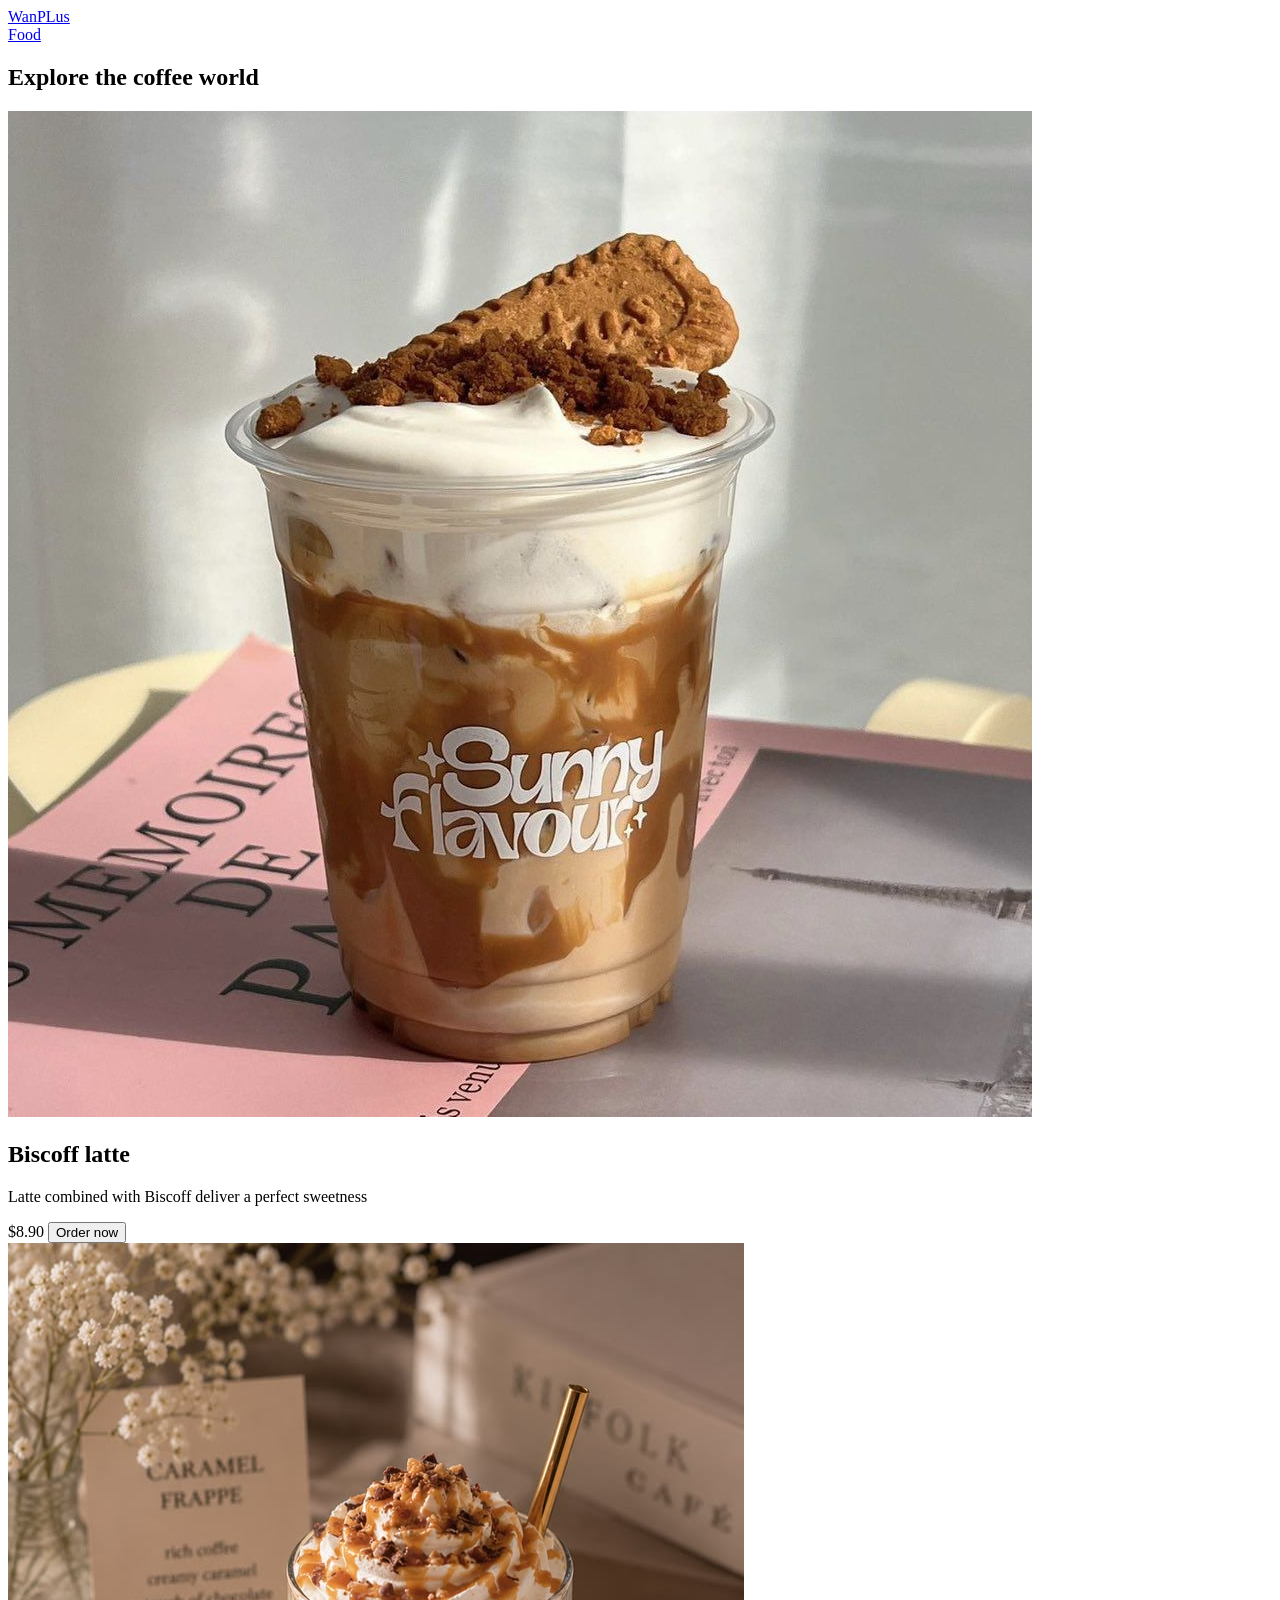
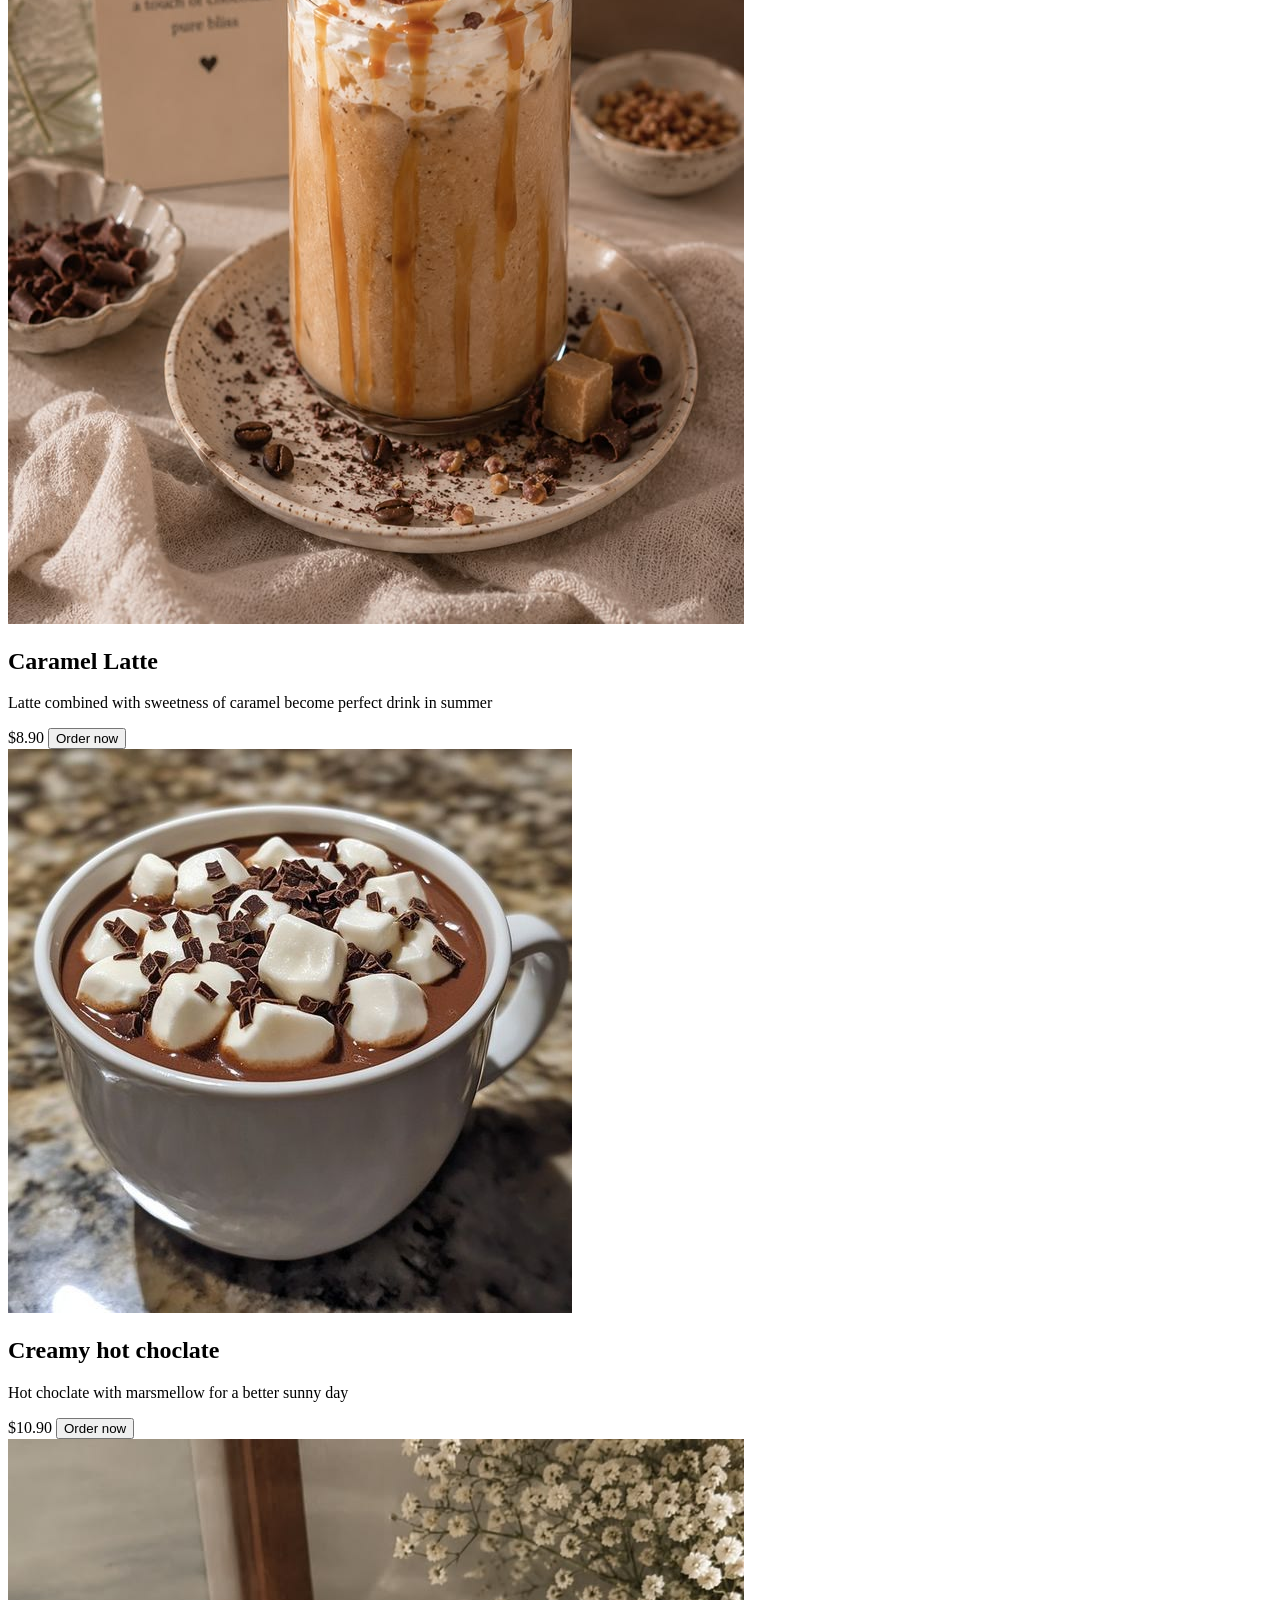
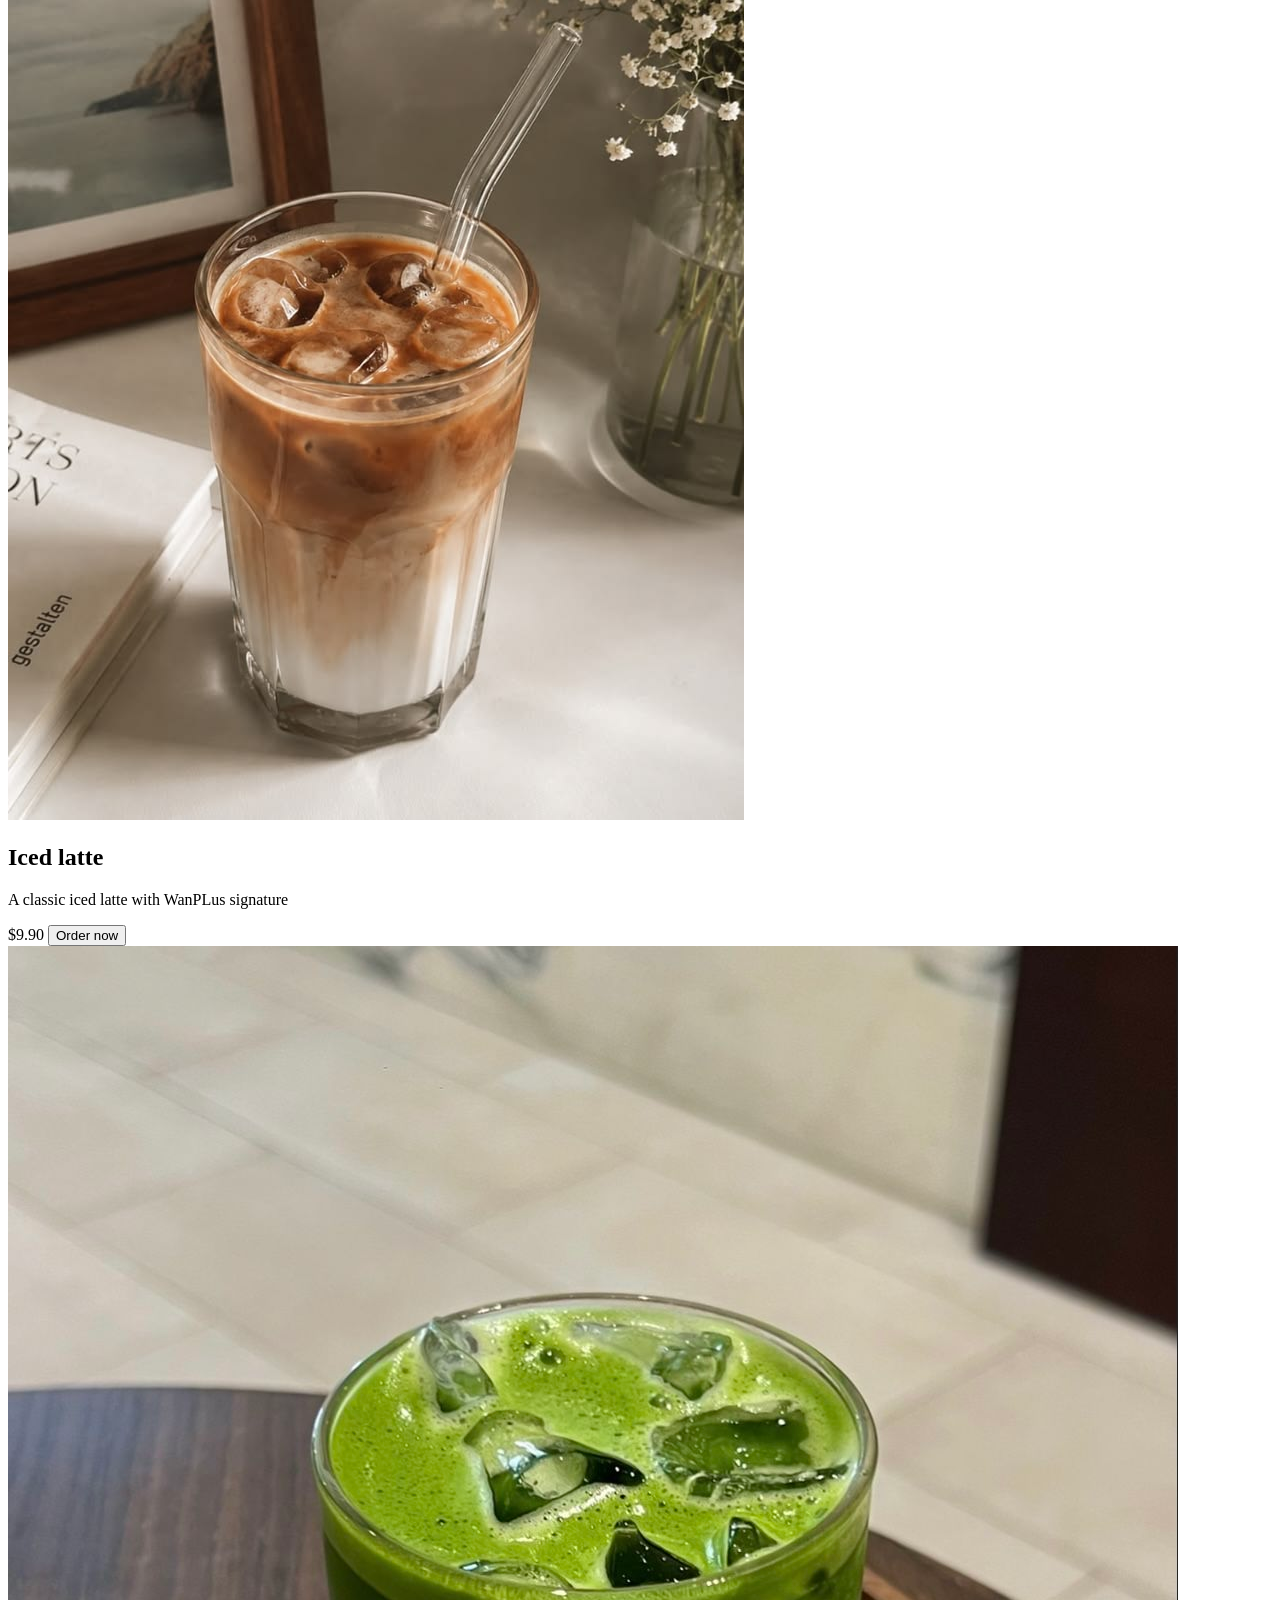
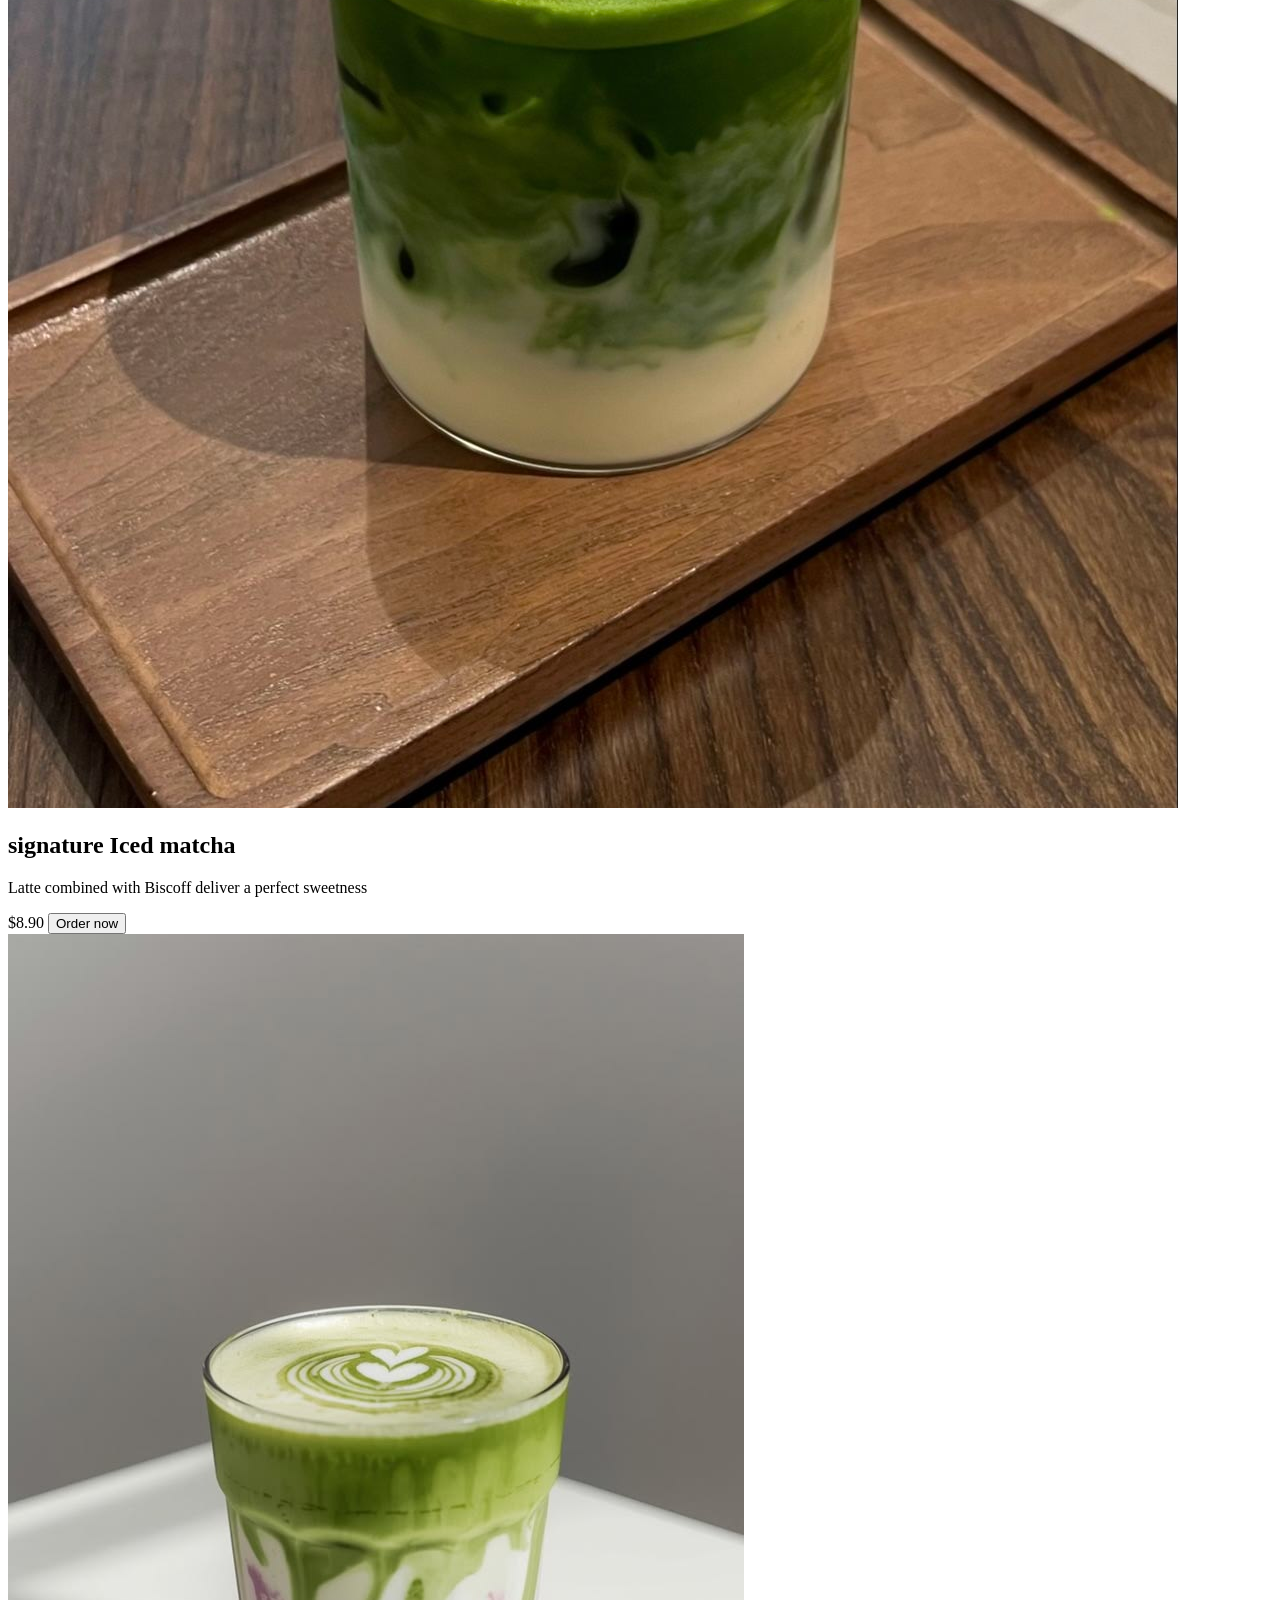
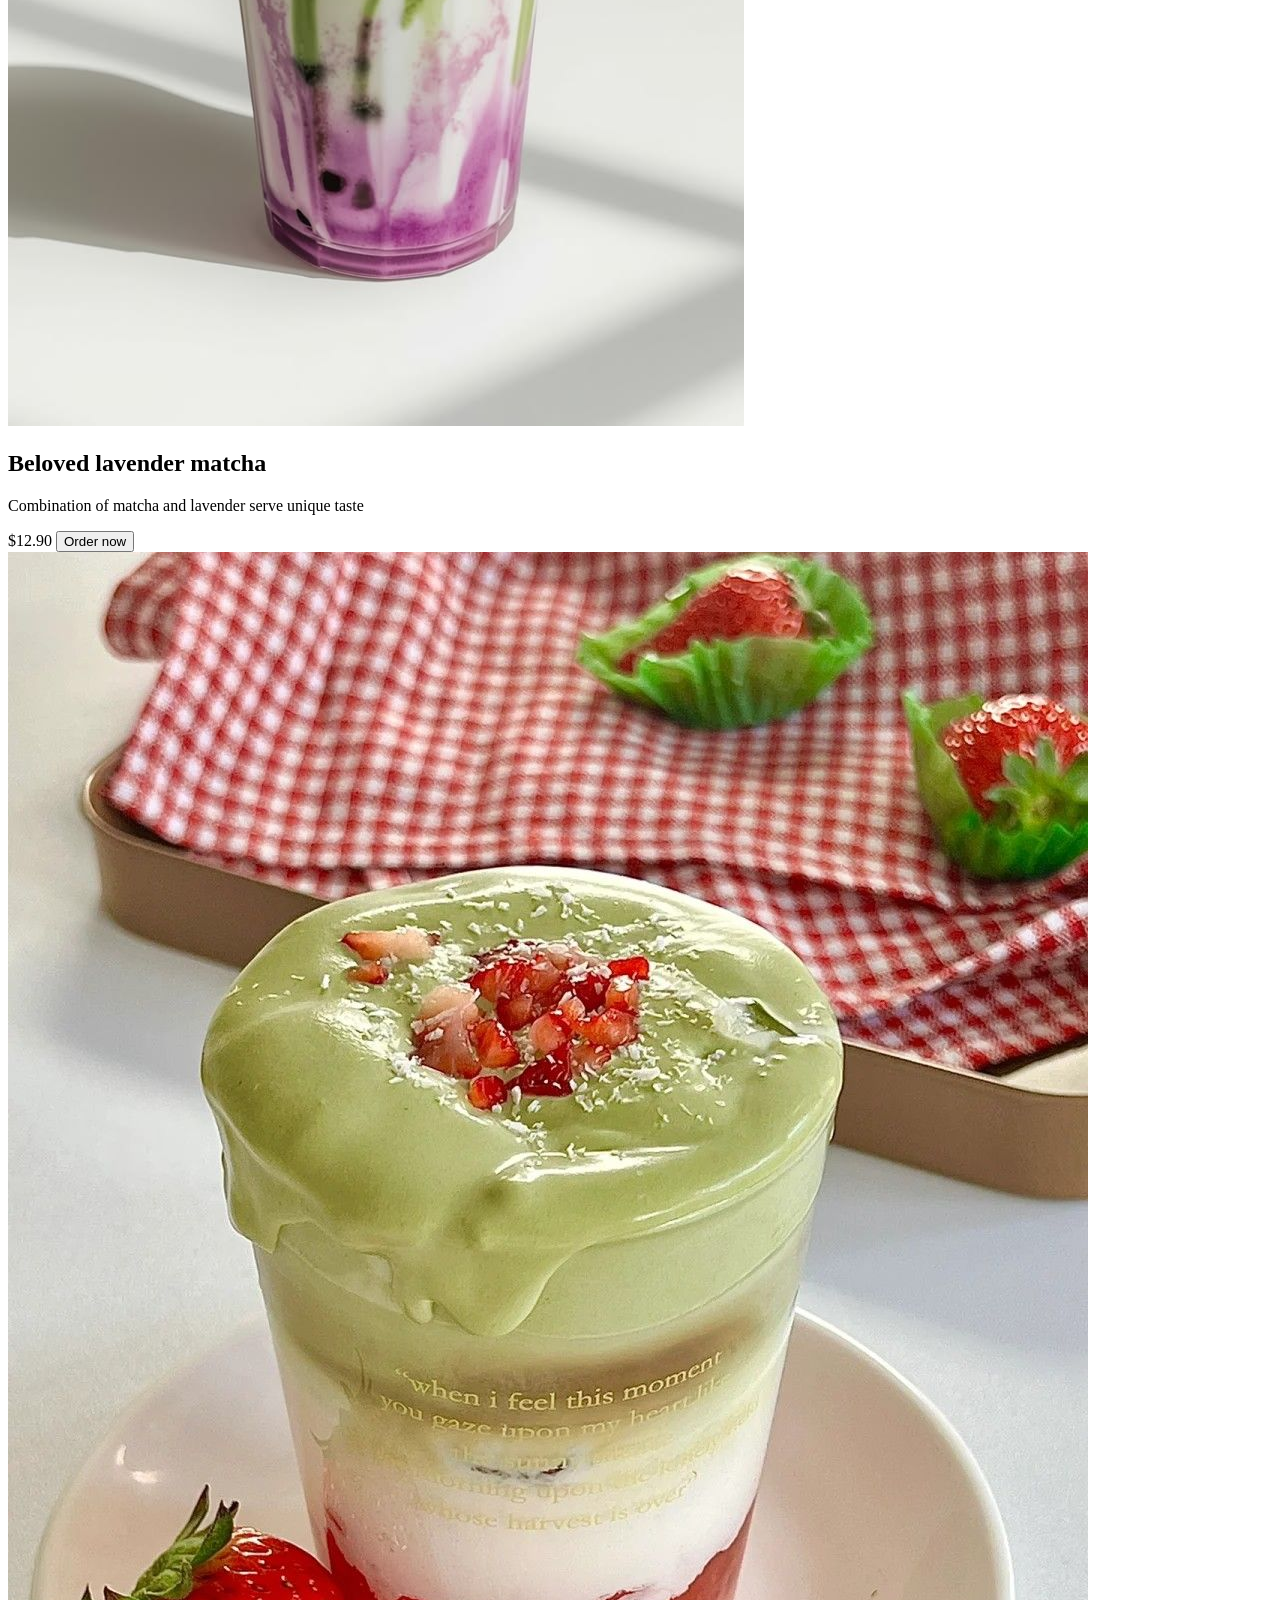
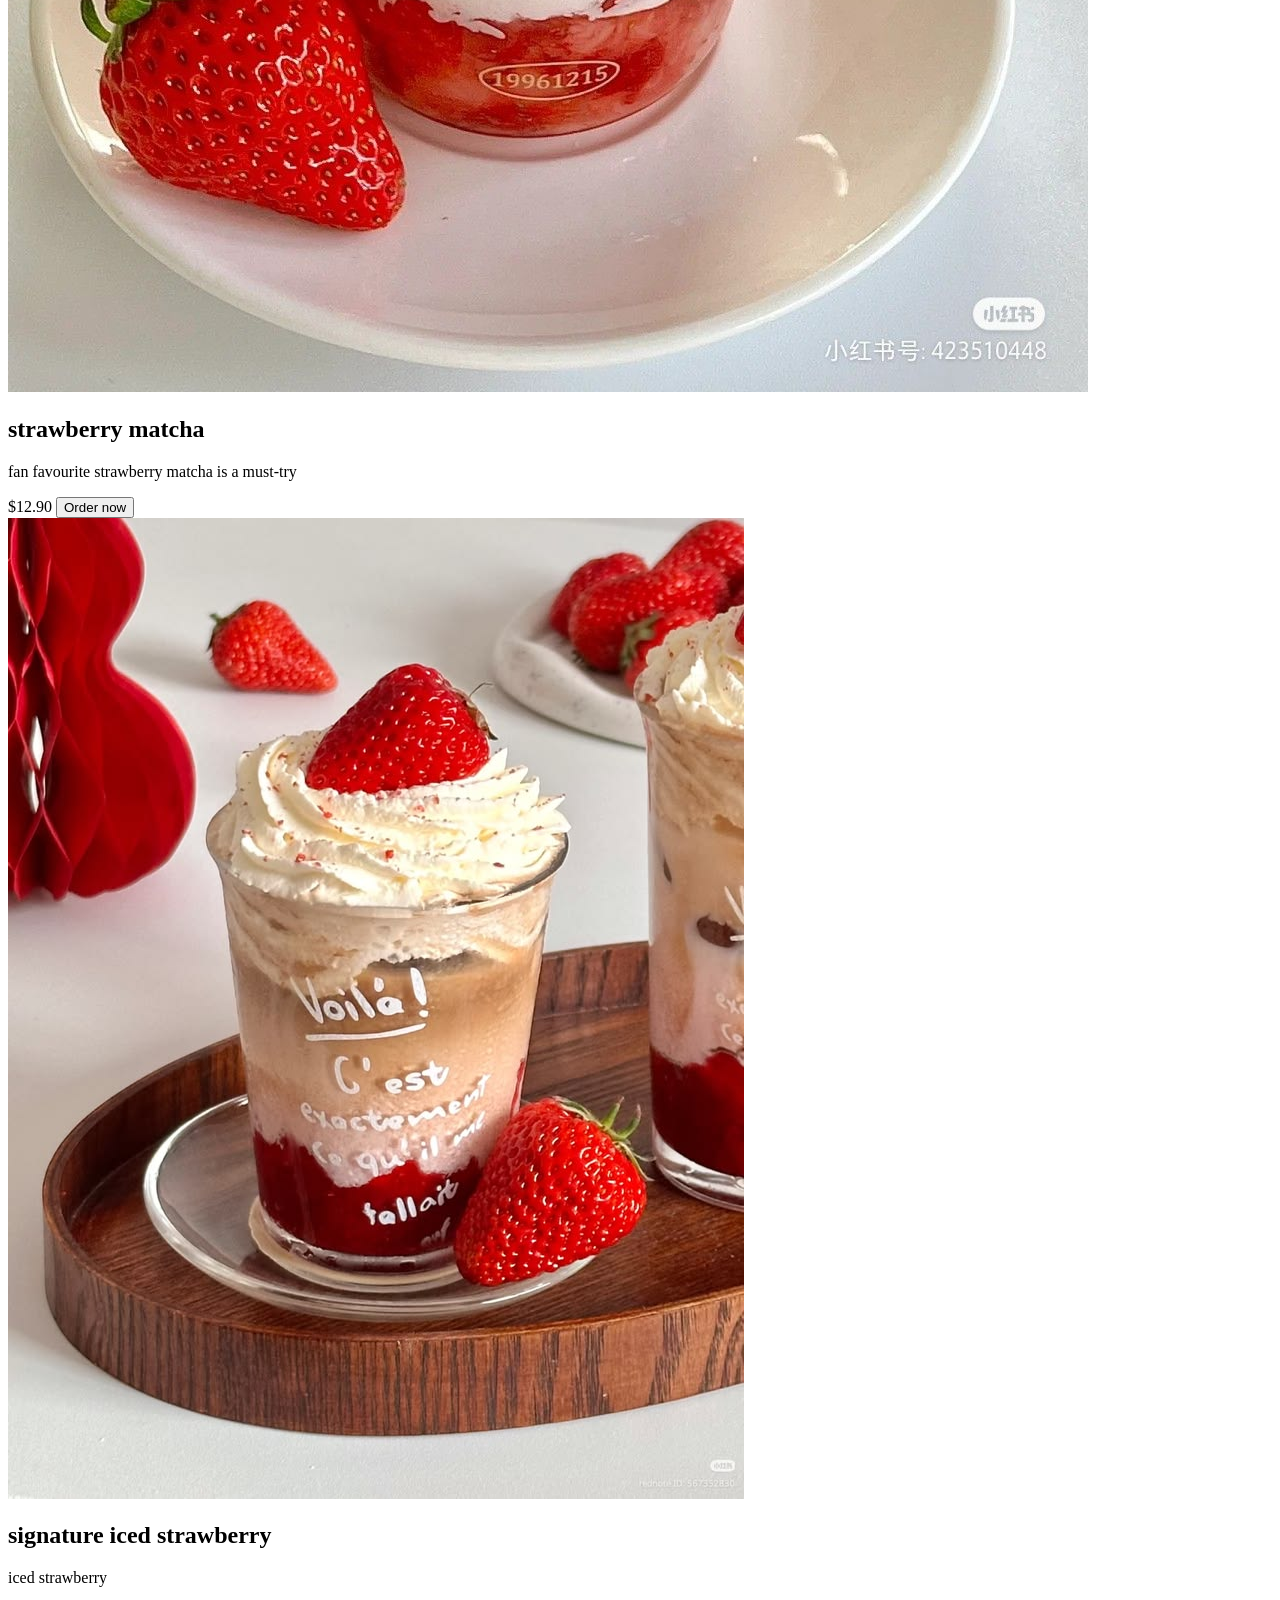
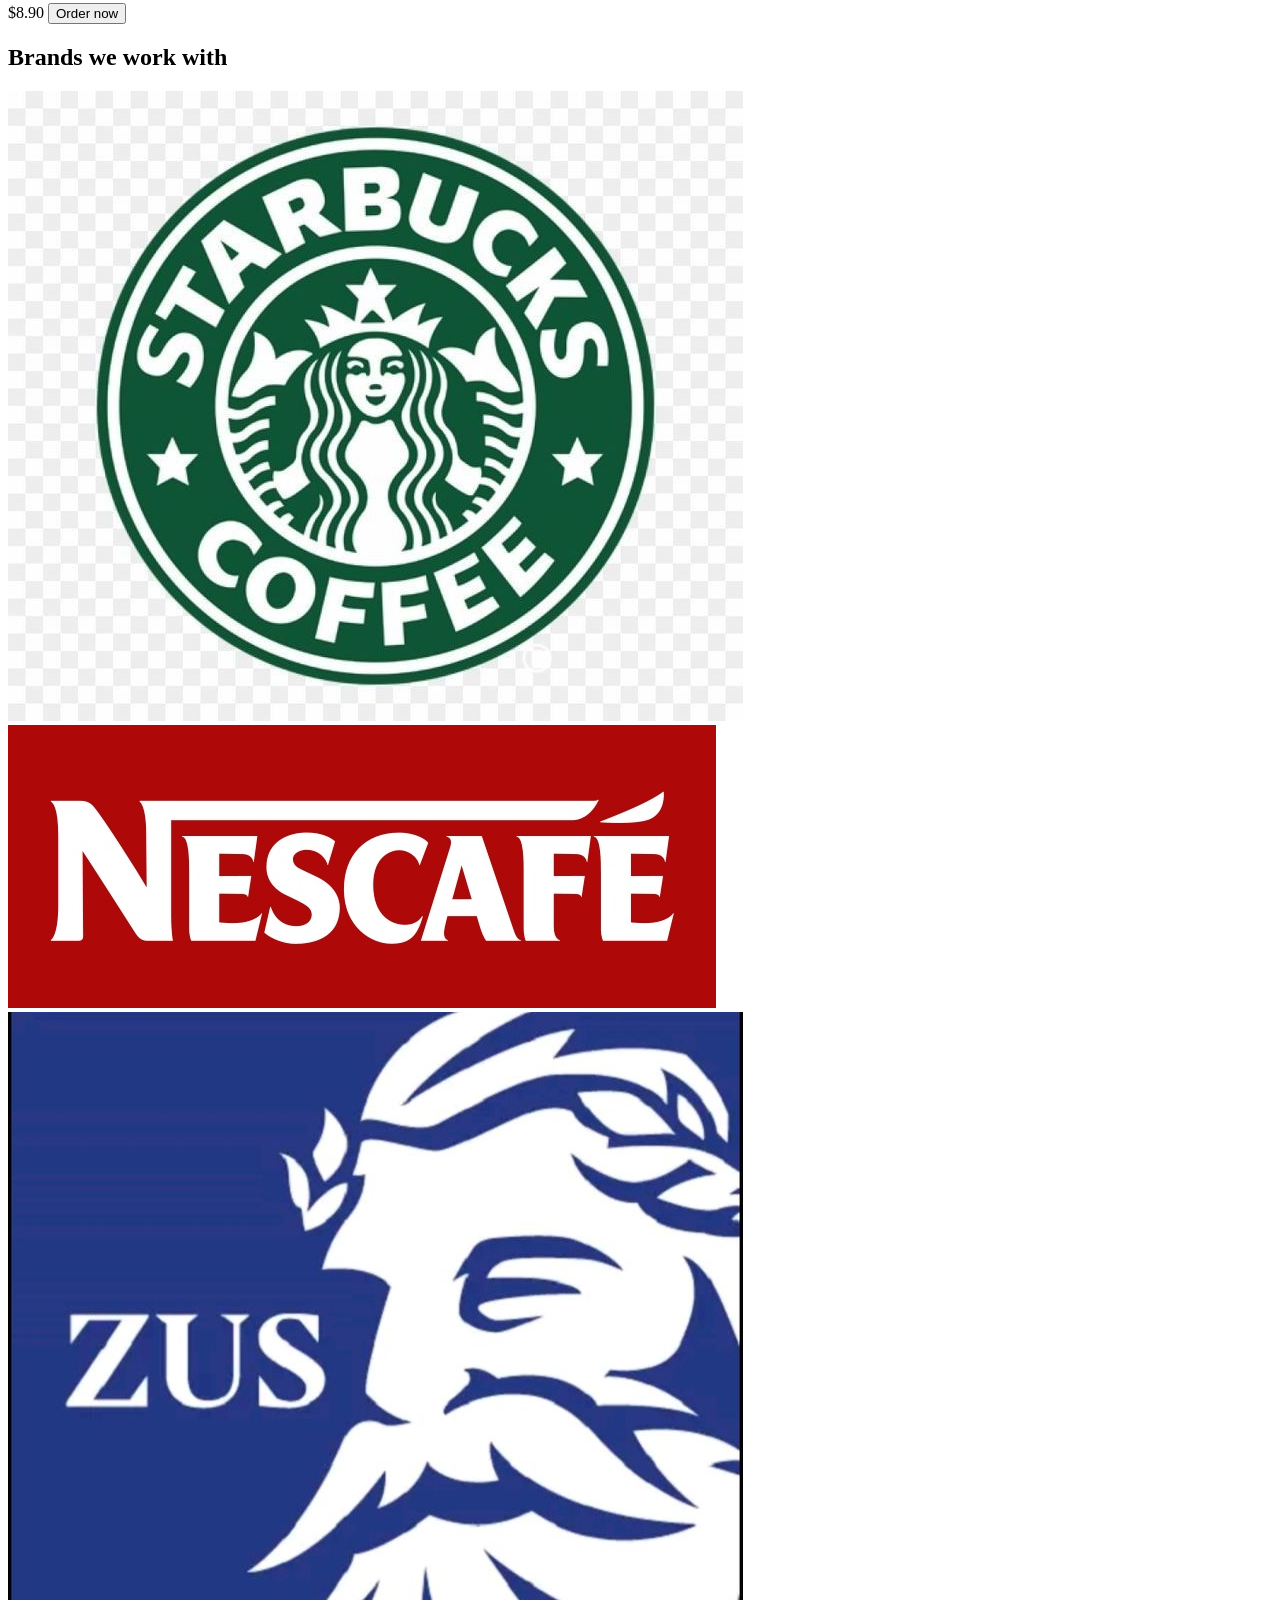
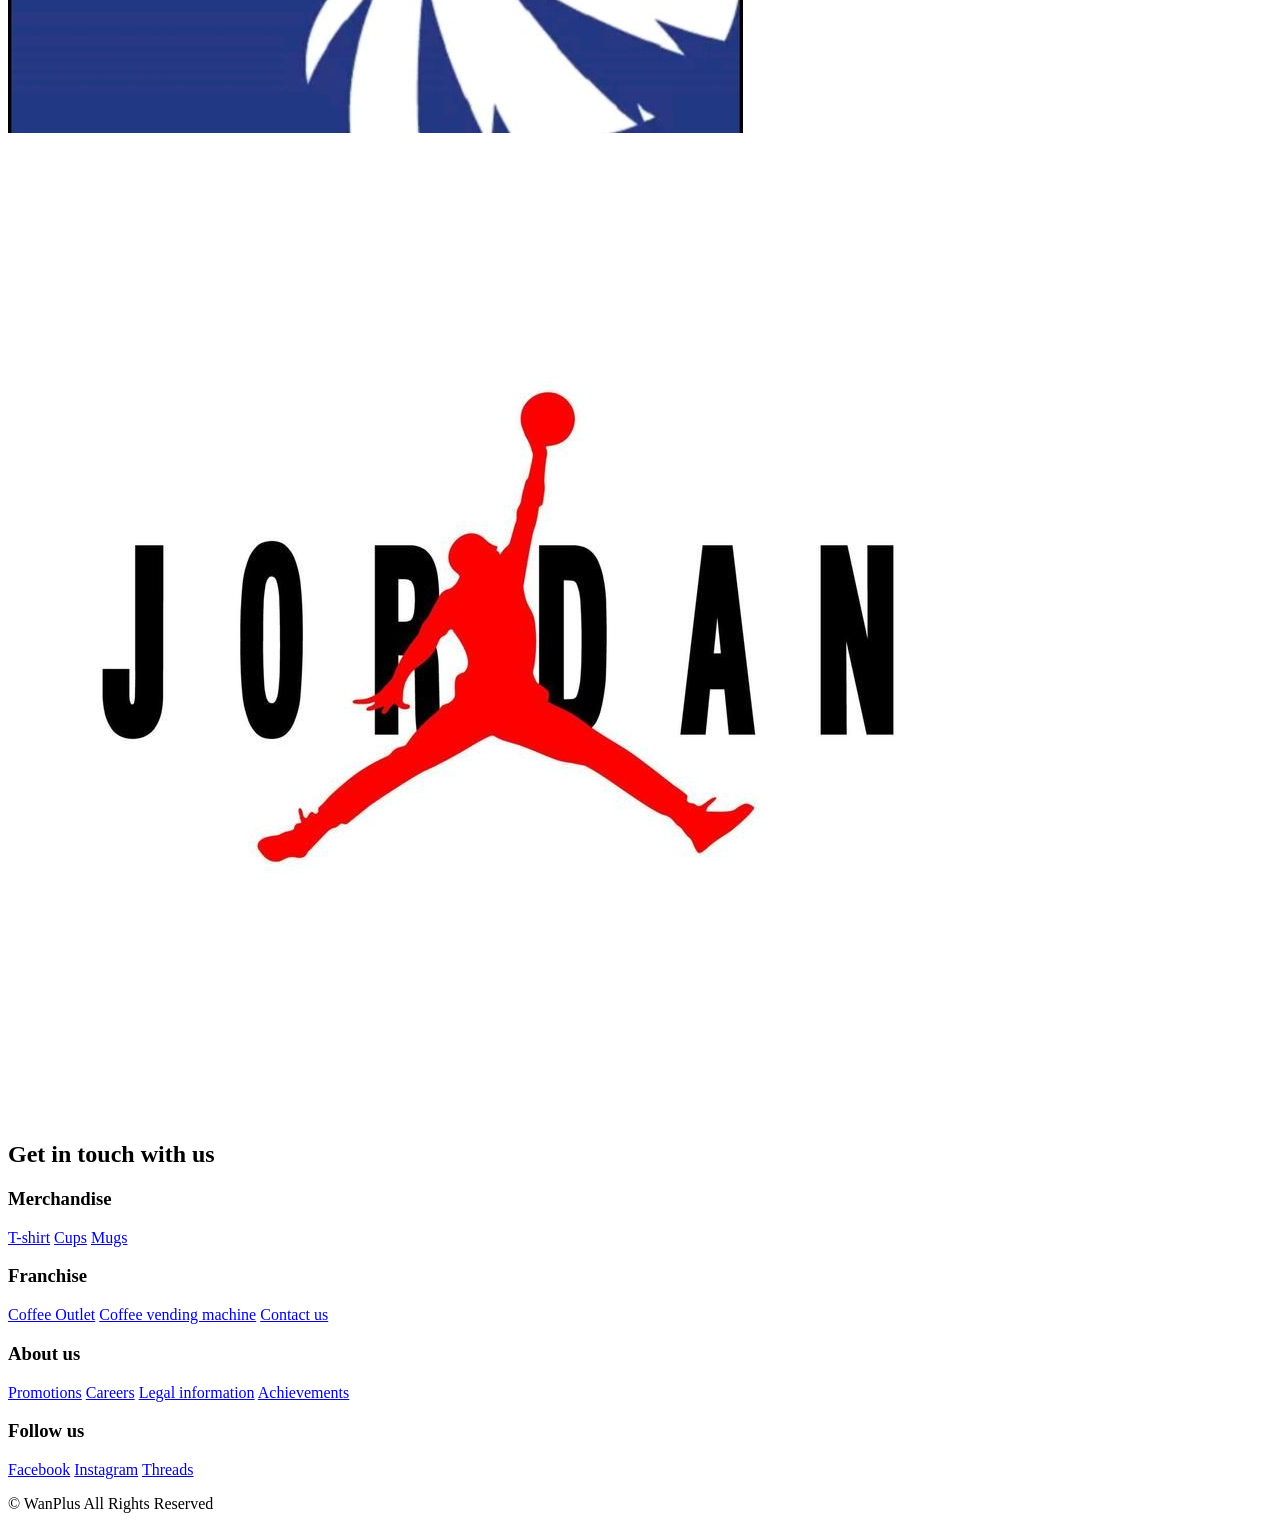
==== drinks.html @ 51d60f58 "finished drinks page" ====
<!DOCTYPE html>
<html lang="en">
<head>
    <meta charset="UTF-8">
    <meta name="viewport" content="width=device-width, initial-scale=1.0">
    <title>Drinks page</title>
</head>
<body>
    <!-- !============header=====================-->
    <header>
        <div class="container">
            <!-- ?logo area-->
            <div class="logo-area">
                <a href="index.html">WanPLus</a>
            </div>

            <!-- ?food button-->
            <div class="food-button">
                <a href="food.html" class="food-button">Food</a>
            </div>
        </div>
    </header>
    
    <main>
        <!-- !===============menu header================-->
        <section class="menu-header">
            <div class="container">
                <h1>Explore the coffee world</h1>
            </div>
        </section>

        <!-- !=============== menu card ================-->
        <section class="menu-section">
            <div class="container">
                <div class="menu-grid">
                    <!-- ! ================= menu card ==========================-->
                    
                    <!-- *drink 1 -->
                    <article class="drink-card">
                        <img src="images/coffee/biscoff.jpg" alt="biscoff">

                        <!-- ? drink description-->
                        <div class="drink-info">
                            <div class="drink-description">
                                <h2>Biscoff latte</h2>
                                <p>Latte combined with Biscoff deliver a perfect sweetness</p>
                            </div>

                            <!-- ? price and order button-->
                            <div class="drink-bottom">
                                <span class="drink-price">
                                    $8.90
                                </span>

                                <button class="order-button">Order now</button>
                            </div>
                        </div>
                    </article>

                    <!-- *drink 2 -->
                    <article class="drink-card">
                        <img src="images/coffee/caramel.jpg" alt="caramel">

                        <!-- ? drink description-->
                        <div class="drink-info">
                            <div class="drink-description">
                                <h2>Caramel Latte</h2>
                                <p>Latte combined with sweetness of caramel become perfect drink in summer</p>
                            </div>

                            <!-- ? price and order button-->
                            <div class="drink-bottom">
                                <span class="drink-price">
                                    $8.90
                                </span>

                                <button class="order-button">Order now</button>
                            </div>
                        </div>
                    </article>

                    <!-- *drink 3 -->
                    <article class="drink-card">
                        <img src="images/coffee/hot_choclate.jpg" alt="hot-choclate">

                        <!-- ? drink description-->
                        <div class="drink-info">
                            <div class="drink-description">
                                <h2>Creamy hot choclate</h2>
                                <p>Hot choclate with marsmellow for a better sunny day</p>
                            </div>

                            <!-- ? price and order button-->
                            <div class="drink-bottom">
                                <span class="drink-price">
                                    $10.90
                                </span>

                                <button class="order-button">Order now</button>
                            </div>
                        </div>
                    </article>

                    <!-- *drink 4 -->
                    <article class="drink-card">
                        <img src="images/coffee/iced_latte.jpg" alt="iced-latte">

                        <!-- ? drink description-->
                        <div class="drink-info">
                            <div class="drink-description">
                                <h2>Iced latte</h2>
                                <p>A classic iced latte with WanPLus signature</p>
                            </div>

                            <!-- ? price and order button-->
                            <div class="drink-bottom">
                                <span class="drink-price">
                                    $9.90
                                </span>

                                <button class="order-button">Order now</button>
                            </div>
                        </div>
                    </article>

                    <!-- *drink 5 -->
                    <article class="drink-card">
                        <img src="images/coffee/matcha.jpg" alt="matcha">

                        <!-- ? drink description-->
                        <div class="drink-info">
                            <div class="drink-description">
                                <h2>signature Iced matcha</h2>
                                <p>Latte combined with Biscoff deliver a perfect sweetness</p>
                            </div>

                            <!-- ? price and order button-->
                            <div class="drink-bottom">
                                <span class="drink-price">
                                    $8.90
                                </span>

                                <button class="order-button">Order now</button>
                            </div>
                        </div>
                    </article>

                    <!-- *drink 6 -->
                    <article class="drink-card">
                        <img src="images/coffee/matcha_purple.jpg" alt="matcha lavender">

                        <!-- ? drink description-->
                        <div class="drink-info">
                            <div class="drink-description">
                                <h2>Beloved lavender matcha</h2>
                                <p>Combination of matcha and lavender serve unique taste</p>
                            </div>

                            <!-- ? price and order button-->
                            <div class="drink-bottom">
                                <span class="drink-price">
                                    $12.90
                                </span>

                                <button class="order-button">Order now</button>
                            </div>
                        </div>
                    </article>

                    <!-- *drink 7 -->
                    <article class="drink-card">
                        <img src="images/coffee/strawberry_matcha.jpg" alt="strawberry matcha">

                        <!-- ? drink description-->
                        <div class="drink-info">
                            <div class="drink-description">
                                <h2>strawberry matcha</h2>
                                <p>fan favourite strawberry matcha is a must-try </p>
                            </div>

                            <!-- ? price and order button-->
                            <div class="drink-bottom">
                                <span class="drink-price">
                                    $12.90
                                </span>

                                <button class="order-button">Order now</button>
                            </div>
                        </div>
                    </article>

                    <!-- *drink 8 -->
                    <article class="drink-card">
                        <img src="images/coffee/strawberry.jpg" alt="strawberry">

                        <!-- ? drink description-->
                        <div class="drink-info">
                            <div class="drink-description">
                                <h2>signature iced strawberry</h2>
                                <p>iced strawberry </p>
                            </div>

                            <!-- ? price and order button-->
                            <div class="drink-bottom">
                                <span class="drink-price">
                                    $8.90
                                </span>

                                <button class="order-button">Order now</button>
                            </div>
                        </div>
                    </article>
                    <!-- !==================== end of drink card =========================-->
                </div>
            </div>
        </section>
    </main>

    <!-- !=================== footer ====================================-->
    <footer>
        <!-- !brand section-->
        <section class="brand-section">
            <div class="section-title">
                <span class="line"></span>
                <h2>Brands we work with</h2>

                <span class="line"></span>
            </div>

            <div class="container">
                <div class="brand-list">
                    <img src="images/brands/starbuck.jpg" alt="starbuck">
                    <img src="images/brands/nescafe.jpg" alt="nescafe">
                    <img src="images/brands/zus.jpg" alt="zus">
                    <img src="images/brands/jordan.jpg" alt="Nike Jordan">
                </div>
            </div>
        </section>

        <!-- !contact section-->
        <section class="contact-section">
            <div class="section-title">
                <span class="line"></span>
                <h2>Get in touch with us</h2>
                <span class="line"></span>
            </div>

            <!-- !footer detail -->
            <div class="container">
                <div class="footer-content">
                    <div class="footer collumn">
                        <h3>Merchandise</h3>
                        <a href="#">T-shirt</a>
                        <a href="#">Cups</a>
                        <a href="#">Mugs</a>
                    </div>

                    <div class="footer collumn">
                        <h3>Franchise</h3>
                        <a href="#">Coffee Outlet</a>
                        <a href="#">Coffee vending machine</a>
                        <a href="#">Contact us</a>
                    </div>

                    <div class="footer collumn">
                        <h3>About us</h3>
                        <a href="#">Promotions</a>
                        <a href="#">Careers</a>
                        <a href="#">Legal information</a>
                        <a href="#">Achievements</a>
                    </div>

                    <div class="footer collumn">
                        <h3>Follow us</h3>
                        <div class="social-links">
                            <a href="#">Facebook</a>
                            <a href="#">Instagram</a>
                            <a href="#">Threads</a>
                        </div>
                    </div>
                </div>
            </div>

            <!-- !====================== copyright ======================-->
            <div class="copyright">
                <p>© WanPlus All Rights Reserved</p>
            </div>
        </section>
    </footer>
</body>
</html>
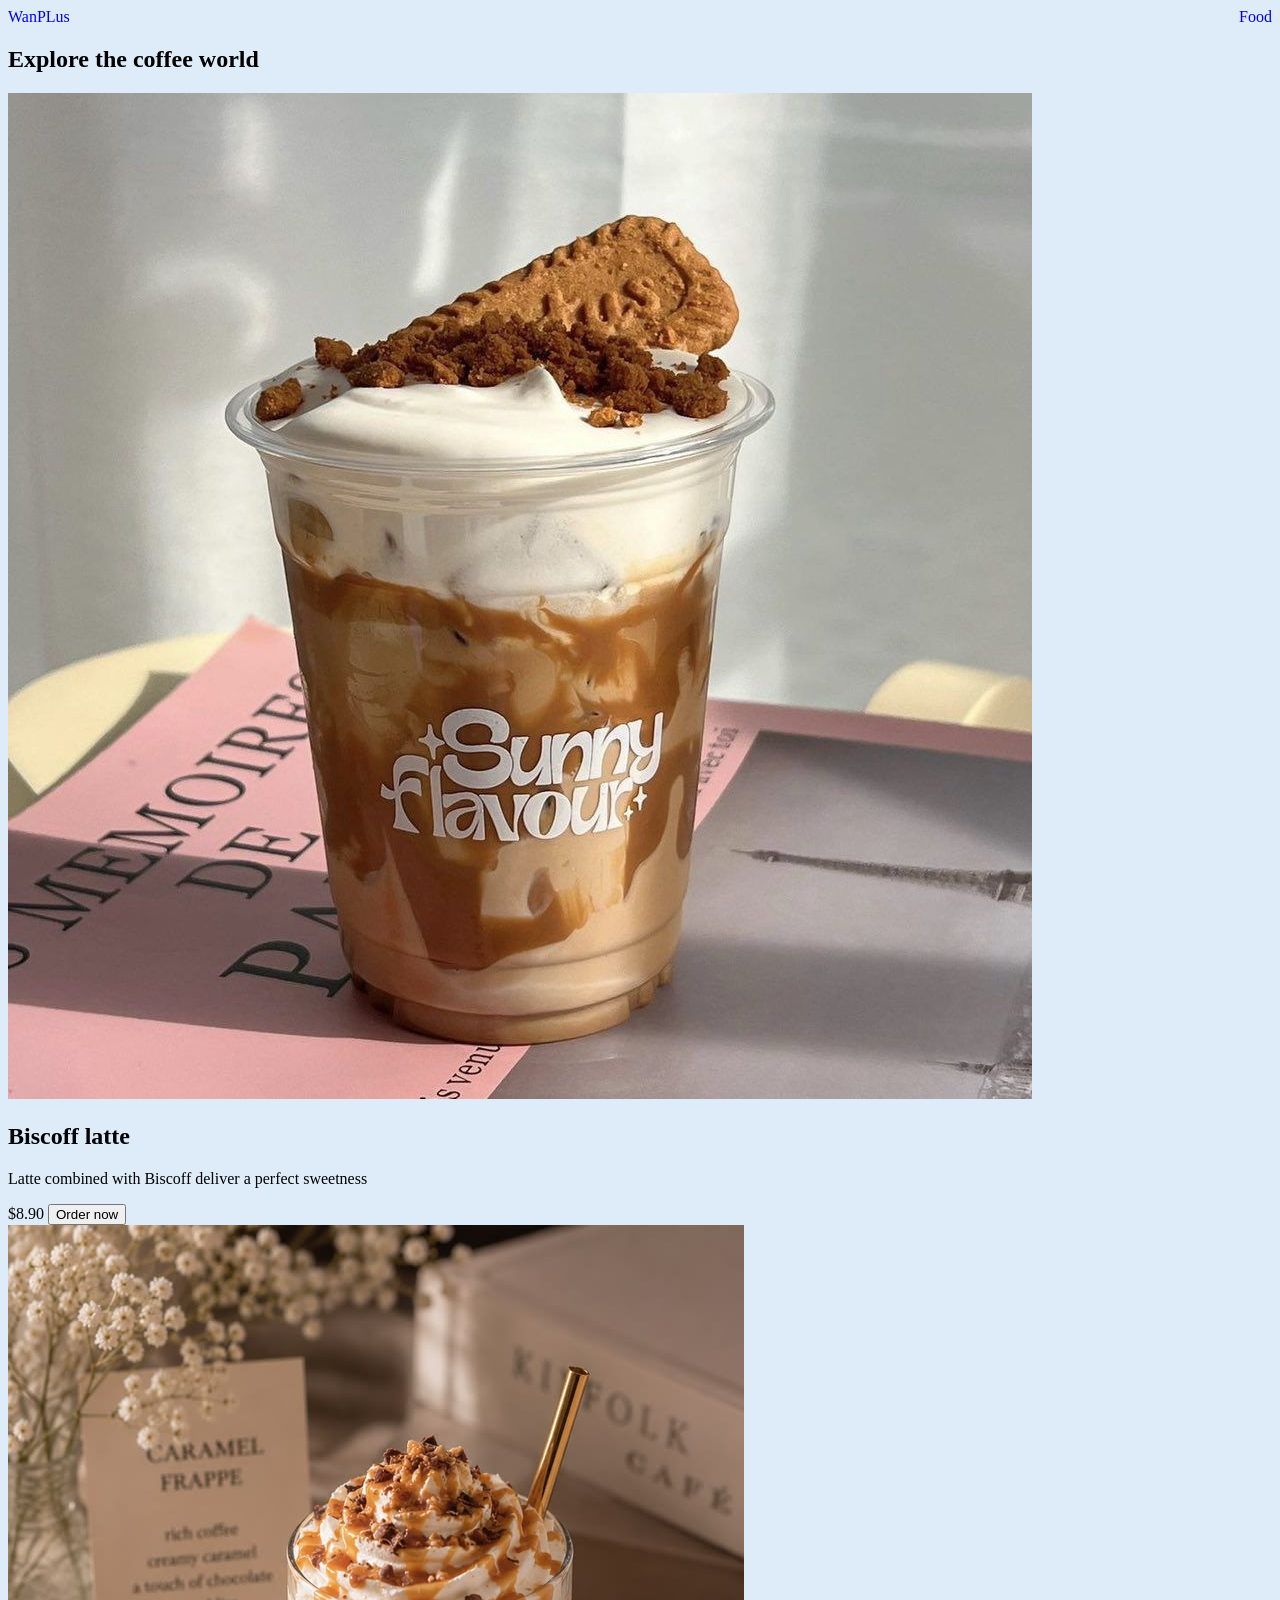
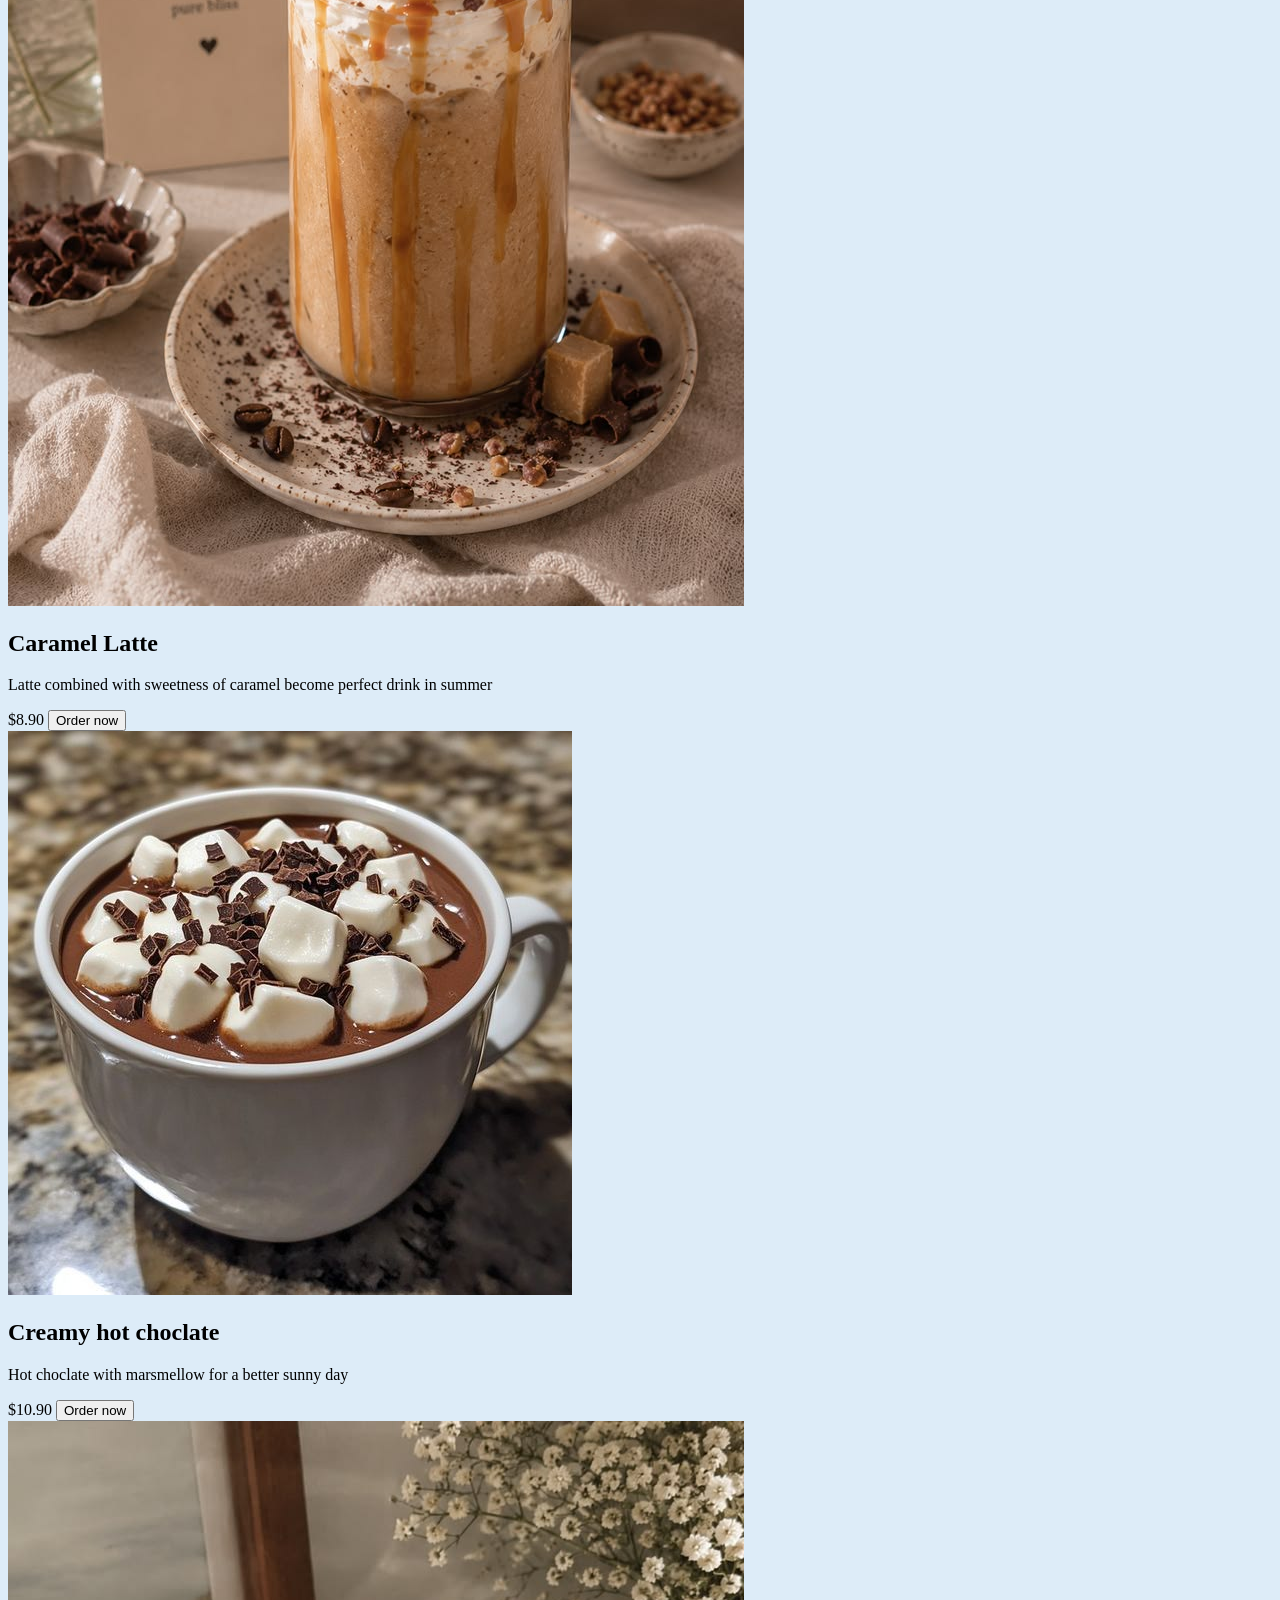
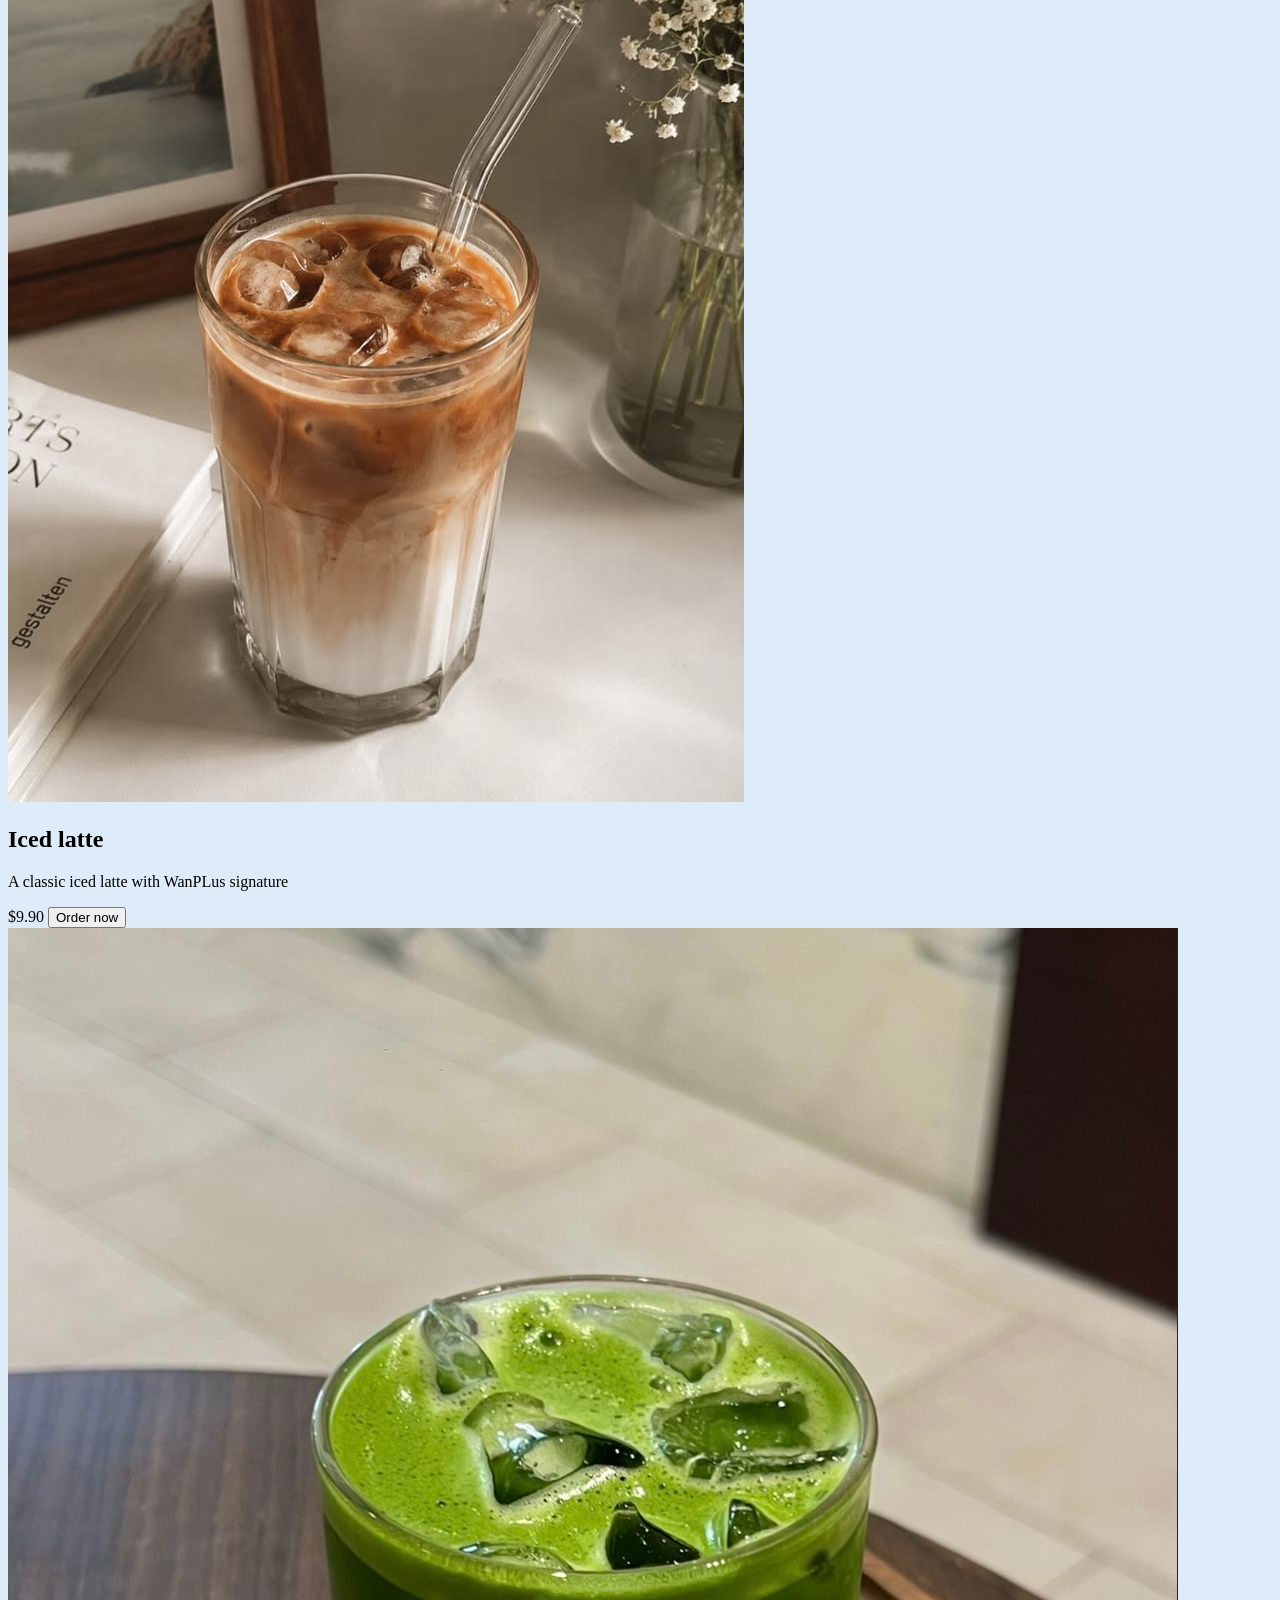
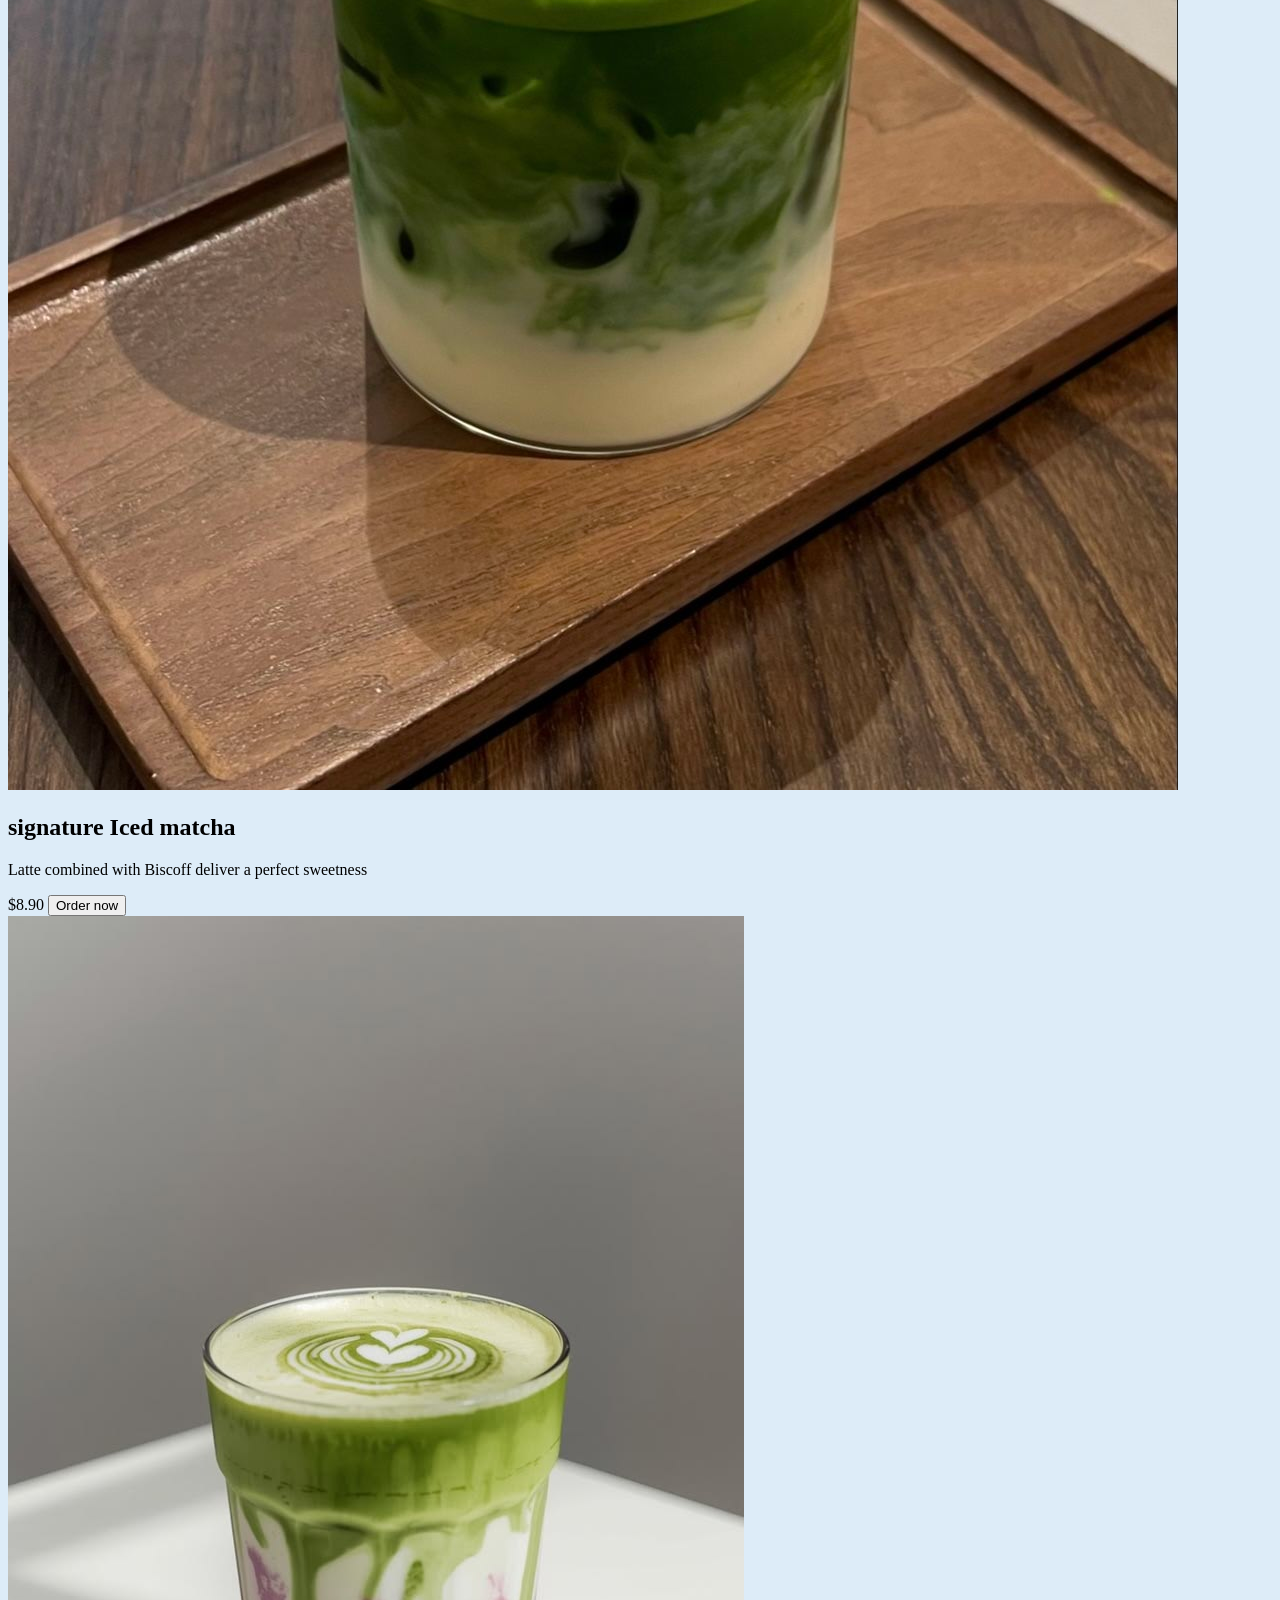
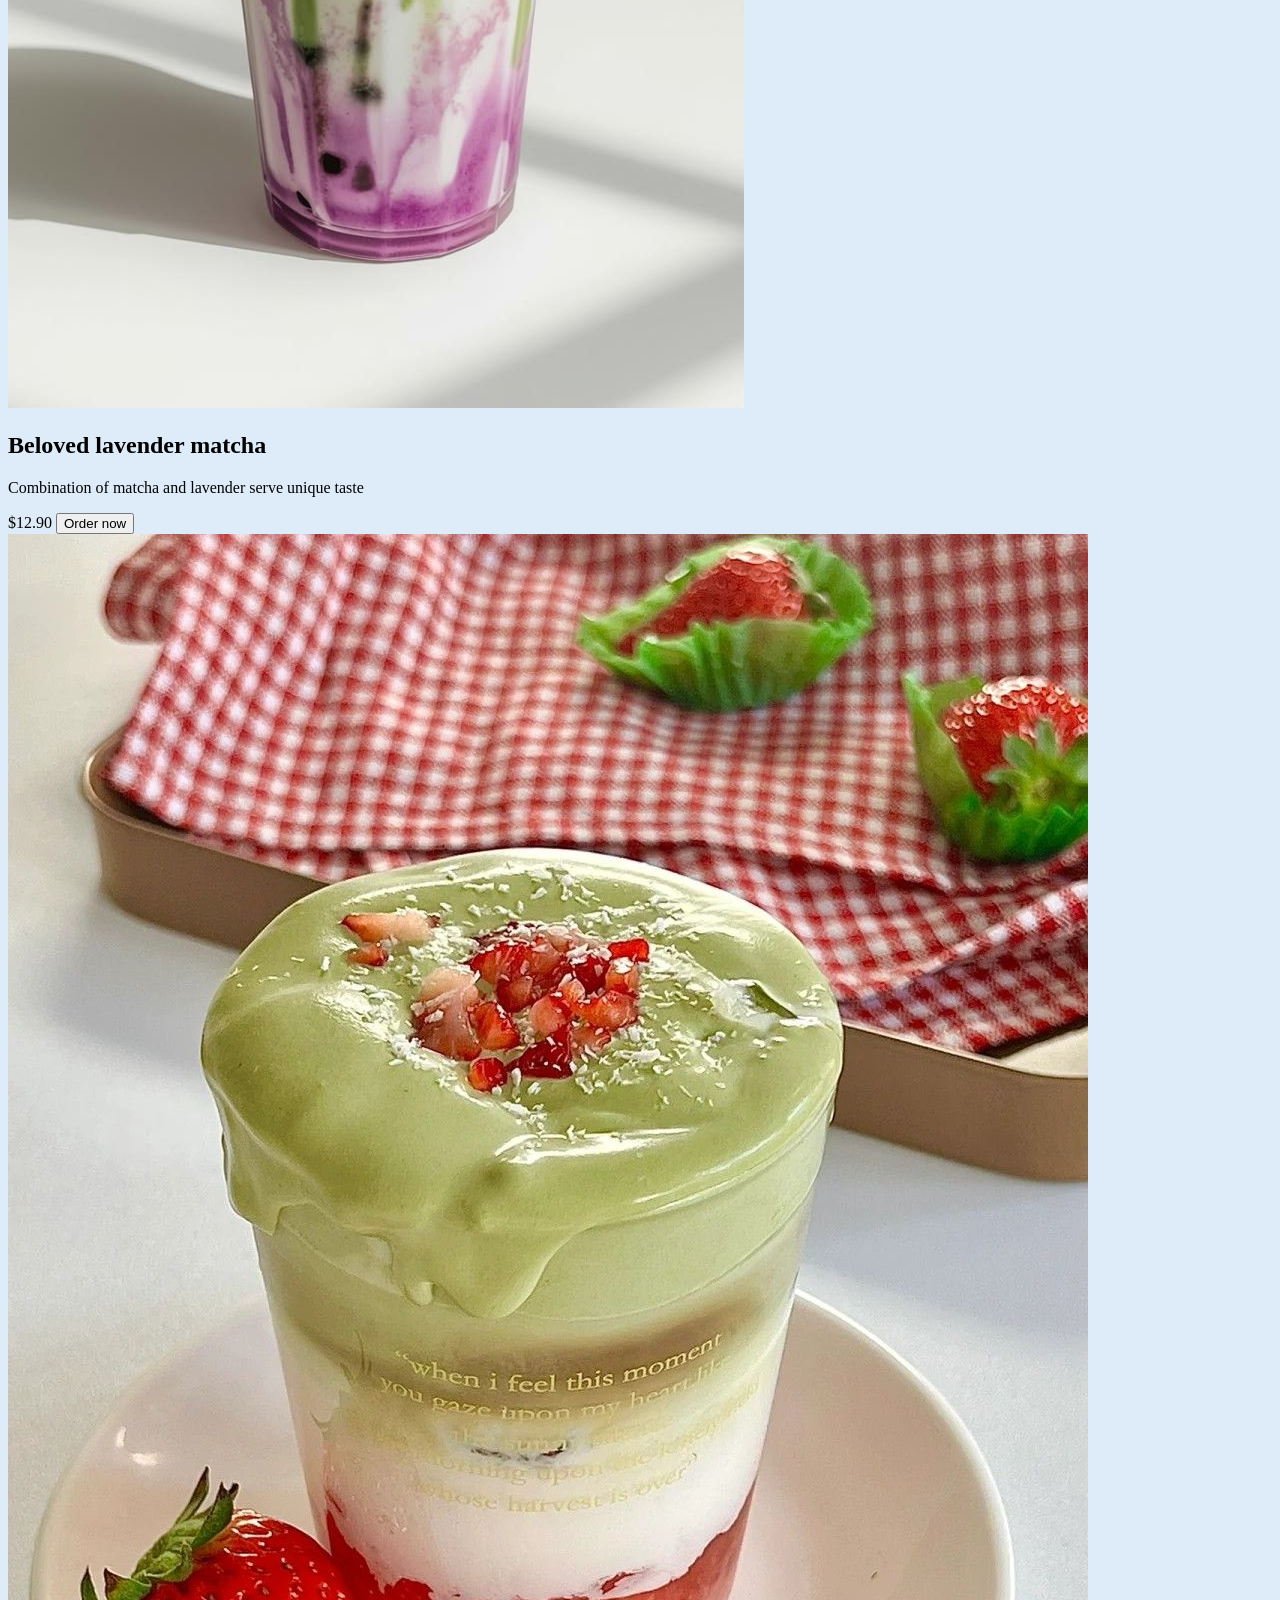
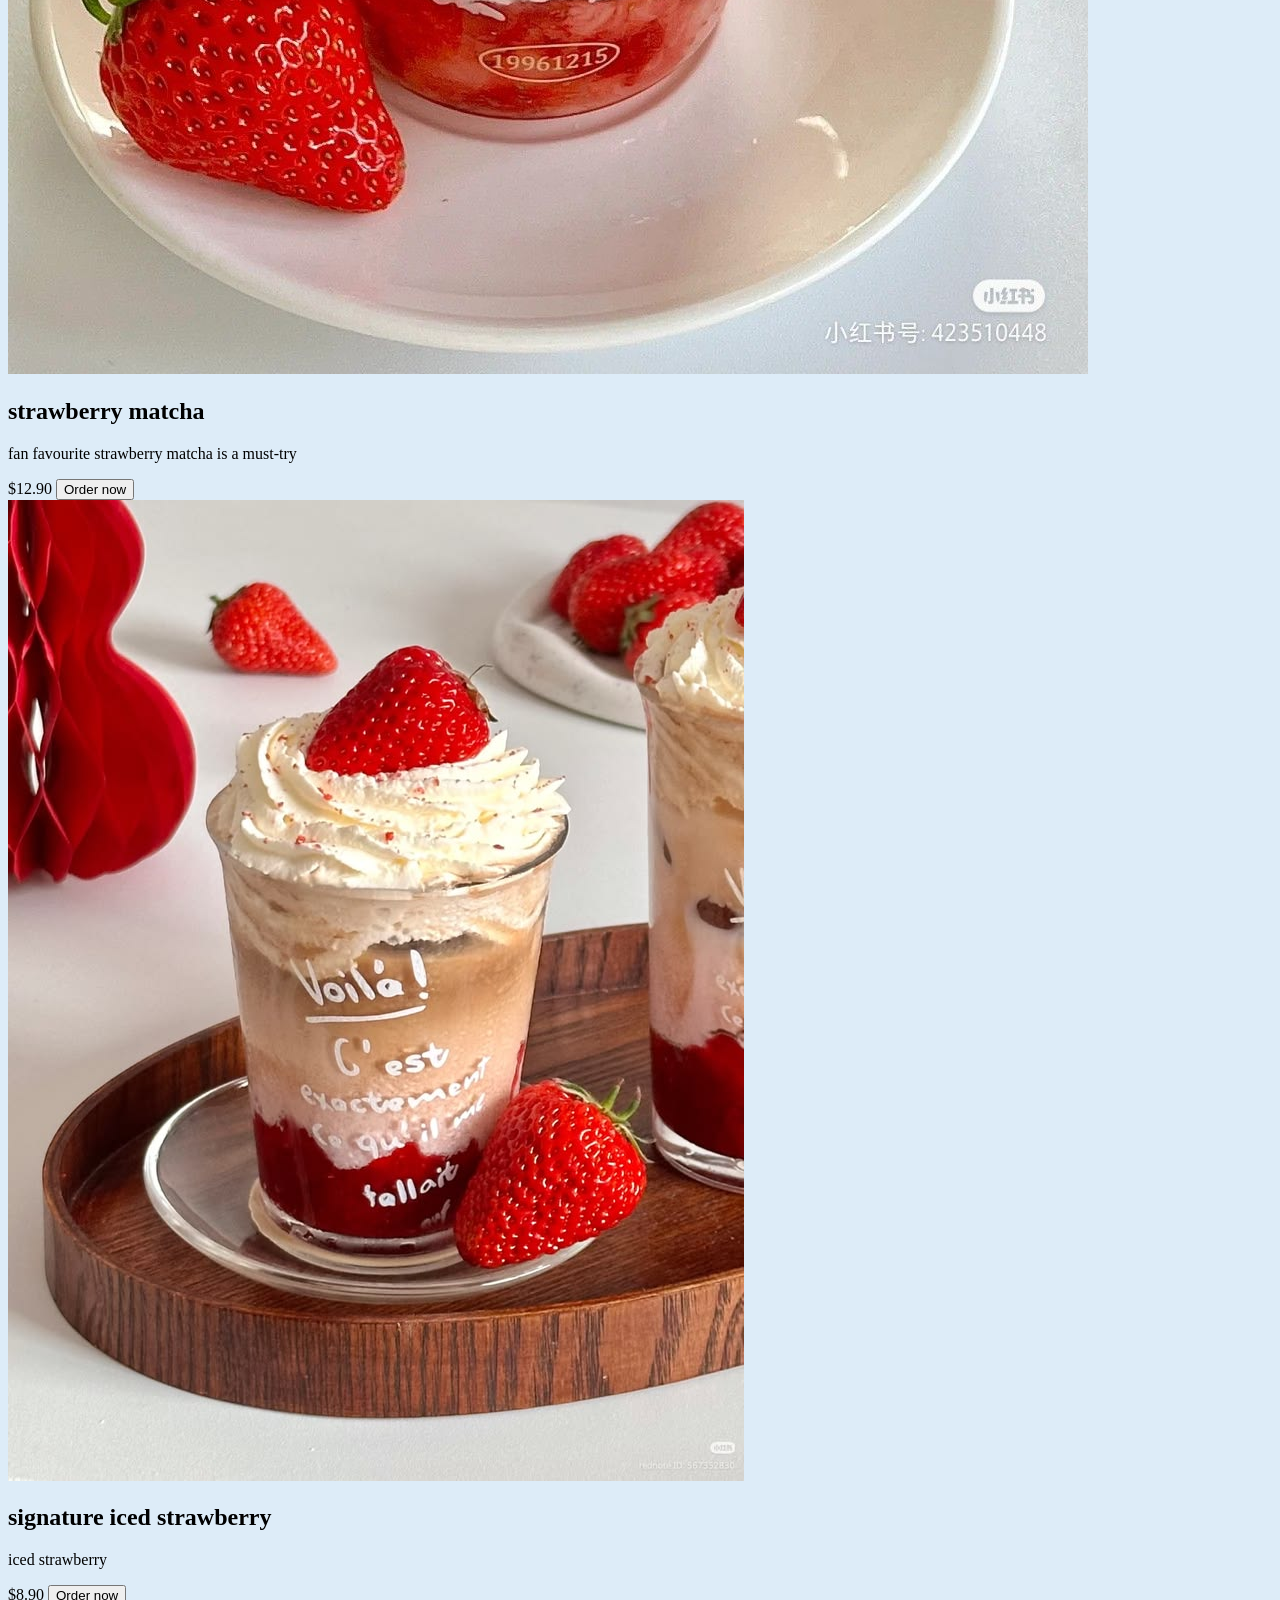
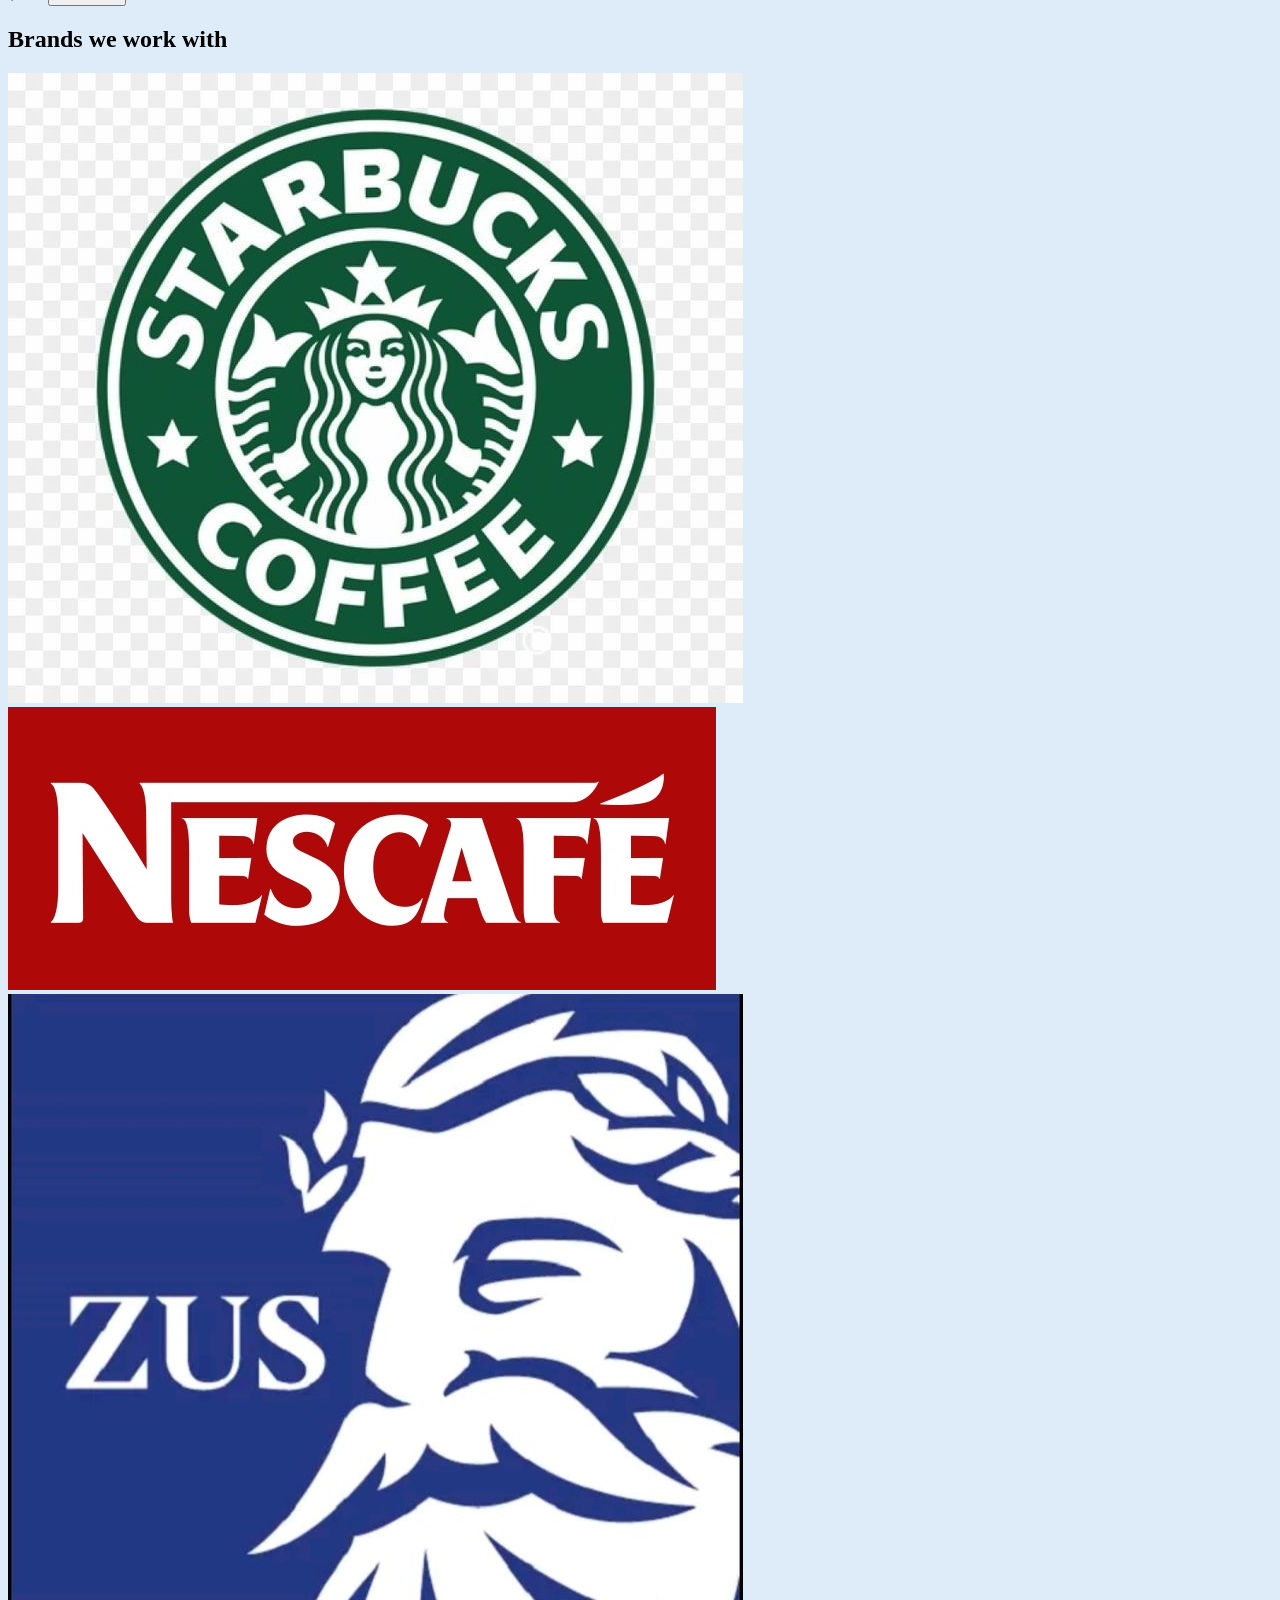
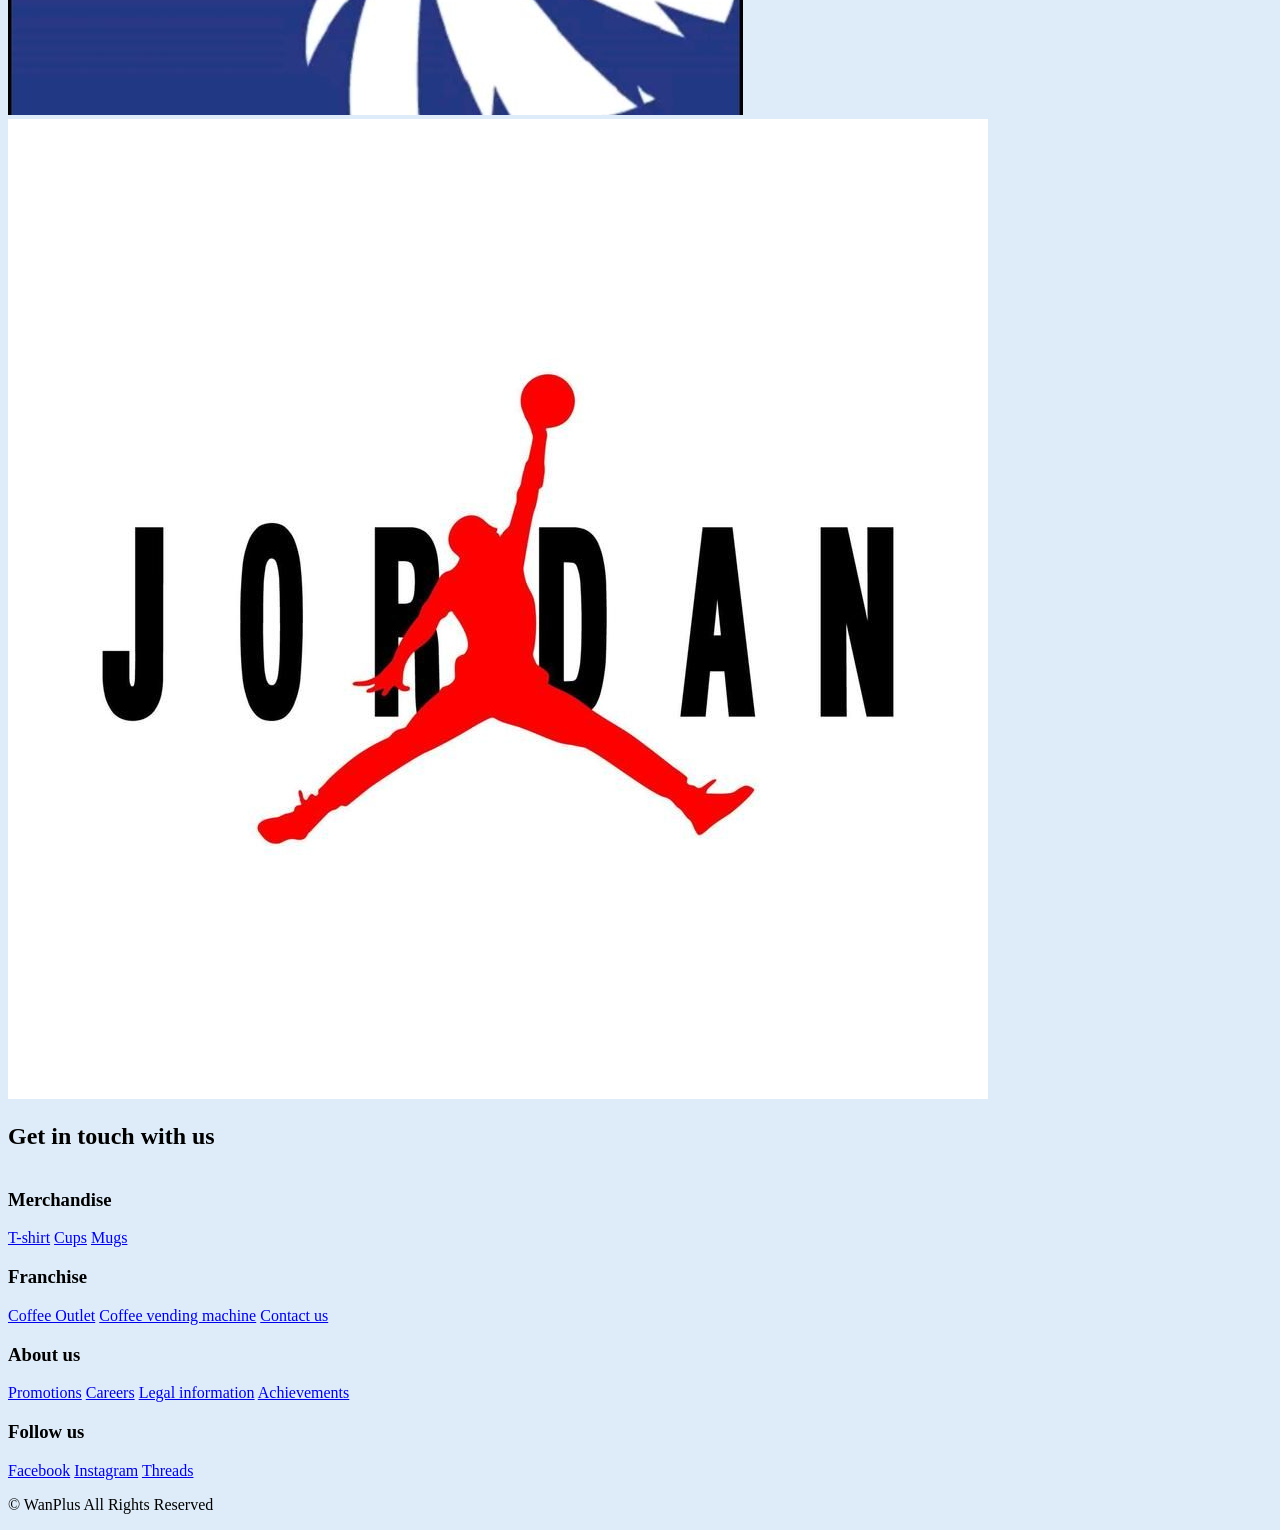
==== commit 0e930ca3: "change div food-drink button name" ====
--- a/drinks.html
+++ b/drinks.html
@@ -4,6 +4,7 @@
     <meta charset="UTF-8">
     <meta name="viewport" content="width=device-width, initial-scale=1.0">
     <title>Drinks page</title>
+    <link rel="stylesheet" href="style.css">
 </head>
 <body>
     <!-- !============header=====================-->
@@ -15,8 +16,8 @@
             </div>
 
             <!-- ?food button-->
-            <div class="food-button">
-                <a href="food.html" class="food-button">Food</a>
+            <div class="food-drinks-button">
+                <a href="food.html" class="food/drinks-button">Food</a>
             </div>
         </div>
     </header>
@@ -36,19 +37,19 @@
                     <!-- ! ================= menu card ==========================-->
                     
                     <!-- *drink 1 -->
-                    <article class="drink-card">
+                    <article class="menu-card">
                         <img src="images/coffee/biscoff.jpg" alt="biscoff">
 
                         <!-- ? drink description-->
-                        <div class="drink-info">
-                            <div class="drink-description">
+                        <div class="menu-info">
+                            <div class="menu-description">
                                 <h2>Biscoff latte</h2>
                                 <p>Latte combined with Biscoff deliver a perfect sweetness</p>
                             </div>
 
                             <!-- ? price and order button-->
-                            <div class="drink-bottom">
-                                <span class="drink-price">
+                            <div class="menu-buttom">
+                                <span class="menu-price">
                                     $8.90
                                 </span>
 
@@ -58,19 +59,19 @@
                     </article>
 
                     <!-- *drink 2 -->
-                    <article class="drink-card">
+                    <article class="menu-card">
                         <img src="images/coffee/caramel.jpg" alt="caramel">
 
                         <!-- ? drink description-->
-                        <div class="drink-info">
-                            <div class="drink-description">
+                        <div class="menu-info">
+                            <div class="menu-description">
                                 <h2>Caramel Latte</h2>
                                 <p>Latte combined with sweetness of caramel become perfect drink in summer</p>
                             </div>
 
                             <!-- ? price and order button-->
-                            <div class="drink-bottom">
-                                <span class="drink-price">
+                            <div class="menu-buttom">
+                                <span class="menu-price">
                                     $8.90
                                 </span>
 
@@ -80,19 +81,19 @@
                     </article>
 
                     <!-- *drink 3 -->
-                    <article class="drink-card">
+                    <article class="menu-card">
                         <img src="images/coffee/hot_choclate.jpg" alt="hot-choclate">
 
                         <!-- ? drink description-->
-                        <div class="drink-info">
-                            <div class="drink-description">
+                        <div class="menu-info">
+                            <div class="menu-description">
                                 <h2>Creamy hot choclate</h2>
                                 <p>Hot choclate with marsmellow for a better sunny day</p>
                             </div>
 
                             <!-- ? price and order button-->
-                            <div class="drink-bottom">
-                                <span class="drink-price">
+                            <div class="menu-buttom">
+                                <span class="menu-price">
                                     $10.90
                                 </span>
 
@@ -102,19 +103,19 @@
                     </article>
 
                     <!-- *drink 4 -->
-                    <article class="drink-card">
+                    <article class="menu-card">
                         <img src="images/coffee/iced_latte.jpg" alt="iced-latte">
 
                         <!-- ? drink description-->
-                        <div class="drink-info">
-                            <div class="drink-description">
+                        <div class="menu-info">
+                            <div class="menu-description">
                                 <h2>Iced latte</h2>
                                 <p>A classic iced latte with WanPLus signature</p>
                             </div>
 
                             <!-- ? price and order button-->
-                            <div class="drink-bottom">
-                                <span class="drink-price">
+                            <div class="menu-buttom">
+                                <span class="menu-price">
                                     $9.90
                                 </span>
 
@@ -124,19 +125,19 @@
                     </article>
 
                     <!-- *drink 5 -->
-                    <article class="drink-card">
+                    <article class="menu-card">
                         <img src="images/coffee/matcha.jpg" alt="matcha">
 
                         <!-- ? drink description-->
-                        <div class="drink-info">
-                            <div class="drink-description">
+                        <div class="menu-info">
+                            <div class="menu-description">
                                 <h2>signature Iced matcha</h2>
                                 <p>Latte combined with Biscoff deliver a perfect sweetness</p>
                             </div>
 
                             <!-- ? price and order button-->
-                            <div class="drink-bottom">
-                                <span class="drink-price">
+                            <div class="menu-buttom">
+                                <span class="menu-price">
                                     $8.90
                                 </span>
 
@@ -146,19 +147,19 @@
                     </article>
 
                     <!-- *drink 6 -->
-                    <article class="drink-card">
+                    <article class="menu-card">
                         <img src="images/coffee/matcha_purple.jpg" alt="matcha lavender">
 
                         <!-- ? drink description-->
-                        <div class="drink-info">
-                            <div class="drink-description">
+                        <div class="menu-info">
+                            <div class="menu-description">
                                 <h2>Beloved lavender matcha</h2>
                                 <p>Combination of matcha and lavender serve unique taste</p>
                             </div>
 
                             <!-- ? price and order button-->
-                            <div class="drink-bottom">
-                                <span class="drink-price">
+                            <div class="menu-buttom">
+                                <span class="menu-price">
                                     $12.90
                                 </span>
 
@@ -168,19 +169,19 @@
                     </article>
 
                     <!-- *drink 7 -->
-                    <article class="drink-card">
+                    <article class="menu-card">
                         <img src="images/coffee/strawberry_matcha.jpg" alt="strawberry matcha">
 
                         <!-- ? drink description-->
-                        <div class="drink-info">
-                            <div class="drink-description">
+                        <div class="menu-info">
+                            <div class="menu-description">
                                 <h2>strawberry matcha</h2>
                                 <p>fan favourite strawberry matcha is a must-try </p>
                             </div>
 
                             <!-- ? price and order button-->
-                            <div class="drink-bottom">
-                                <span class="drink-price">
+                            <div class="menu-buttom">
+                                <span class="menu-price">
                                     $12.90
                                 </span>
 
@@ -190,19 +191,19 @@
                     </article>
 
                     <!-- *drink 8 -->
-                    <article class="drink-card">
+                    <article class="menu-card">
                         <img src="images/coffee/strawberry.jpg" alt="strawberry">
 
                         <!-- ? drink description-->
-                        <div class="drink-info">
-                            <div class="drink-description">
+                        <div class="menu-info">
+                            <div class="menu-description">
                                 <h2>signature iced strawberry</h2>
                                 <p>iced strawberry </p>
                             </div>
 
                             <!-- ? price and order button-->
-                            <div class="drink-bottom">
-                                <span class="drink-price">
+                            <div class="menu-buttom">
+                                <span class="menu-price">
                                     $8.90
                                 </span>
 
--- a/style.css
+++ b/style.css
@@ -0,0 +1,18 @@
+body {
+    background-color: rgb(221, 236, 248);
+}
+
+.container {
+    display: flex;
+    align-items: center;
+    justify-content: space-between;
+}
+
+.logo-area a {
+    text-decoration: none;
+    color: blue;
+}
+
+.food-drinks-button a {
+    text-decoration: none;
+}
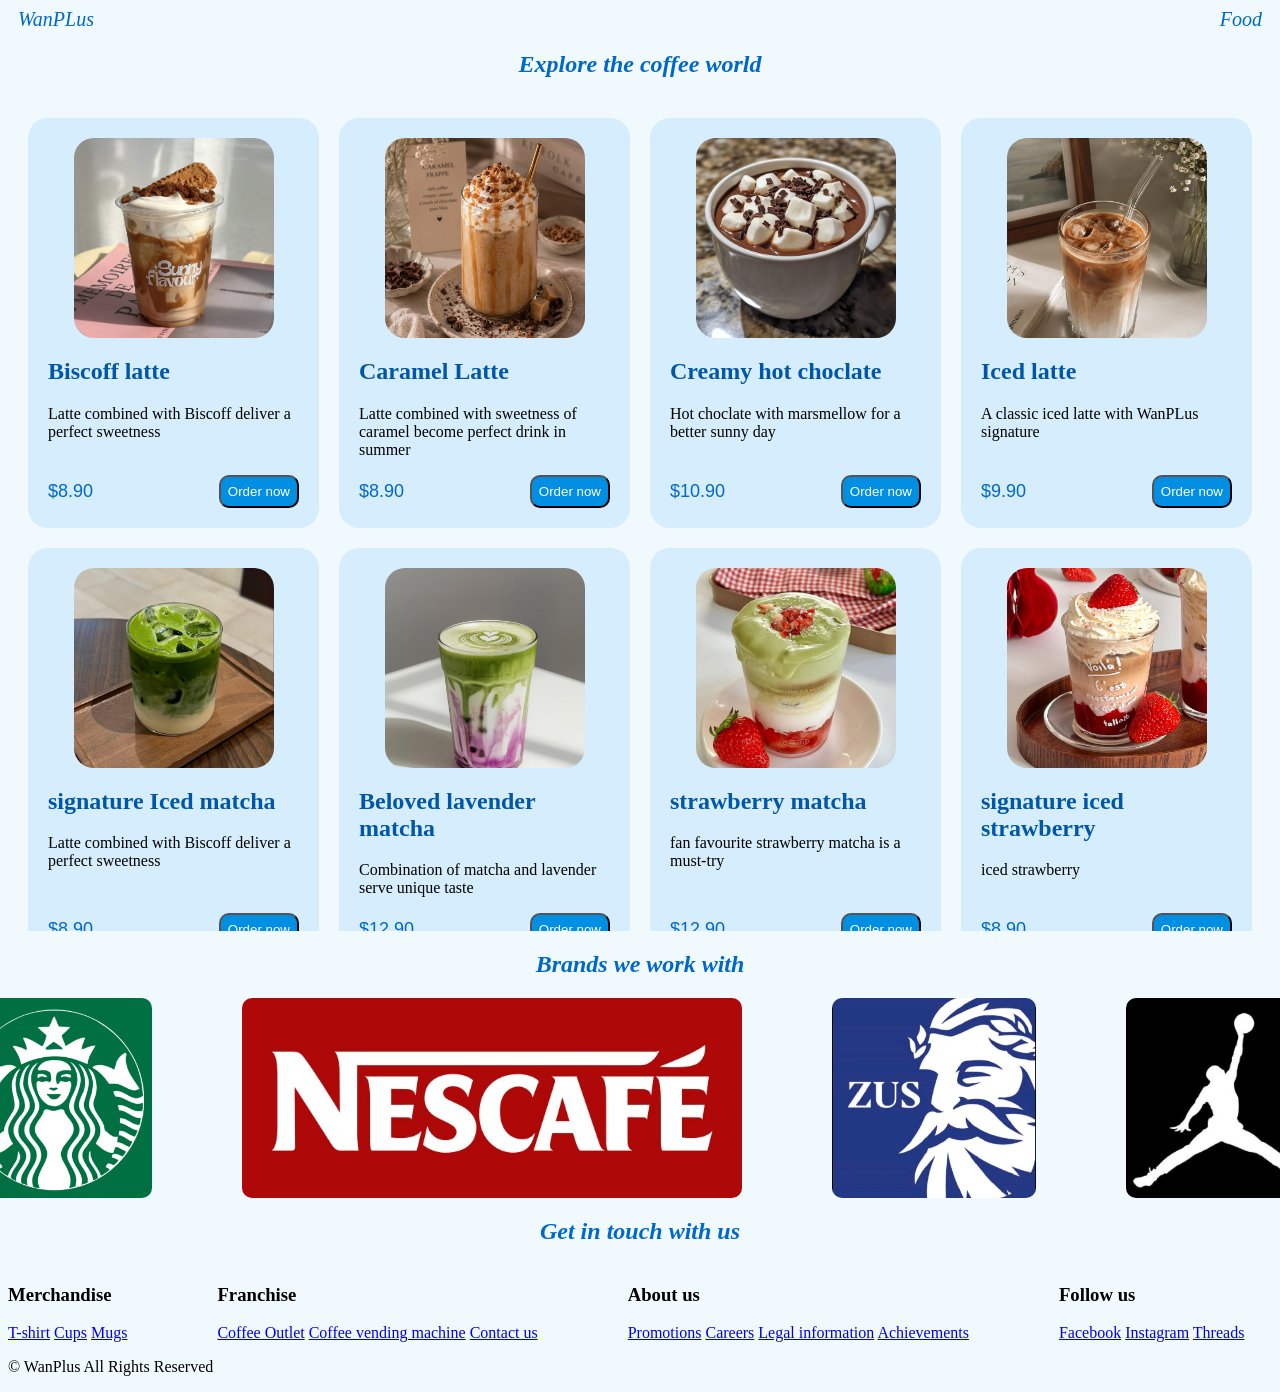
==== commit 19645cf1: "correction footer collumn name" ====
--- a/drinks.html
+++ b/drinks.html
@@ -230,10 +230,10 @@
 
             <div class="container">
                 <div class="brand-list">
-                    <img src="images/brands/starbuck.jpg" alt="starbuck">
+                    <img src="images/brands/starbuck.png" alt="starbuck">
                     <img src="images/brands/nescafe.jpg" alt="nescafe">
                     <img src="images/brands/zus.jpg" alt="zus">
-                    <img src="images/brands/jordan.jpg" alt="Nike Jordan">
+                    <img src="images/brands/jordan.png" alt="Nike Jordan">
                 </div>
             </div>
         </section>
@@ -249,21 +249,21 @@
             <!-- !footer detail -->
             <div class="container">
                 <div class="footer-content">
-                    <div class="footer collumn">
+                    <div class="footer-collumn">
                         <h3>Merchandise</h3>
                         <a href="#">T-shirt</a>
                         <a href="#">Cups</a>
                         <a href="#">Mugs</a>
                     </div>
 
-                    <div class="footer collumn">
+                    <div class="footer-collumn">
                         <h3>Franchise</h3>
                         <a href="#">Coffee Outlet</a>
                         <a href="#">Coffee vending machine</a>
                         <a href="#">Contact us</a>
                     </div>
 
-                    <div class="footer collumn">
+                    <div class="footer-collumn">
                         <h3>About us</h3>
                         <a href="#">Promotions</a>
                         <a href="#">Careers</a>
@@ -271,7 +271,7 @@
                         <a href="#">Achievements</a>
                     </div>
 
-                    <div class="footer collumn">
+                    <div class="footer-collumn">
                         <h3>Follow us</h3>
                         <div class="social-links">
                             <a href="#">Facebook</a>
--- a/style.css
+++ b/style.css
@@ -1,5 +1,5 @@
 body {
-    background-color: rgb(221, 236, 248);
+    background-color: #F0FAFE;
 }
 
 .container {
@@ -10,9 +10,139 @@
 
 .logo-area a {
     text-decoration: none;
-    color: blue;
+    color: #0068C9;
+    font-size: 20px;
+    margin: 10px;
+    font-style: italic;
 }
 
 .food-drinks-button a {
     text-decoration: none;
+    color: #0068C9;
+    font-size: 20px;
+    margin: 10px;
+    font-style: italic;
+}
+
+.menu-header {
+    display: flex;
+    align-items: center;
+    justify-content: center;
+    font-style: italic;
+}
+
+.container h1 {
+    color: #0068C9;
+}
+
+main {
+    height: 100vh;
+    overflow: hidden;
+}
+
+
+/* !============================= menu grid and card ======================= */
+
+.menu-grid {
+    display: grid;
+    grid-template-columns: repeat(4,1fr);
+    grid-template-rows: repeat(2, auto);
+    gap: 20px;
+    padding: 20px;
+    align-items: stretch;
+    min-height: 400px;
+}
+
+.menu-card {
+    background-color: #D5EDFC;
+    display: flex;
+    align-items: center;
+    flex-direction: column;
+    padding: 20px;
+    border-radius: 20px;
+}
+
+.menu-card img {
+    width: 200px;
+    height: 200px;
+    border-radius: 20px;
+    object-fit: cover;
+}
+
+.menu-description h2 {
+    color: #0057A8;
+}
+
+.menu-info {
+    display: flex;
+    flex-direction: column;
+    justify-content: space-between;
+    width: 100%;
+    flex: 1;
+}
+
+.menu-buttom {
+    display: flex;
+    align-items: center;
+    justify-content: space-between;
+    width: 100%;
+}
+
+.order-button {
+    background-color: #008FE3;
+    color: white;
+    width: auto;
+    height: auto;
+    padding: 7px;
+    border-radius: 10px;
+}
+
+.menu-price {
+    color: #0068C9;
+    font-size: 18px;
+    font-family: Impact, Haettenschweiler, 'Arial Narrow Bold', sans-serif
+}
+
+
+/* !============================= footer ======================= */
+
+.brand-section {
+    display: flex;
+    flex-direction: column;
+    align-items: center;
+    justify-content: center;
+}
+
+.section-title h2 {
+    color: #0068C9;
+    font-style: italic;
+    margin: 20px;
+    justify-content: center;
+    align-items: center;
+    display: flex;
+}
+
+/* !============================= brands list ======================= */
+.brand-list img {
+    width: auto;
+    height: 200px;
+    object-fit: contain;
+    border-radius: 10px;
+}
+
+.brand-list {
+    display: flex;
+    gap: 90px;
+}
+
+/* !============================= contact us (footer detail) ======================= */
+.footer-content {
+    display: flex;
+    align-items: center;
+    justify-content: space-between;
+    gap: 90px;
+}
+
+.footer-collumn {
+    gap: 20px;
 }
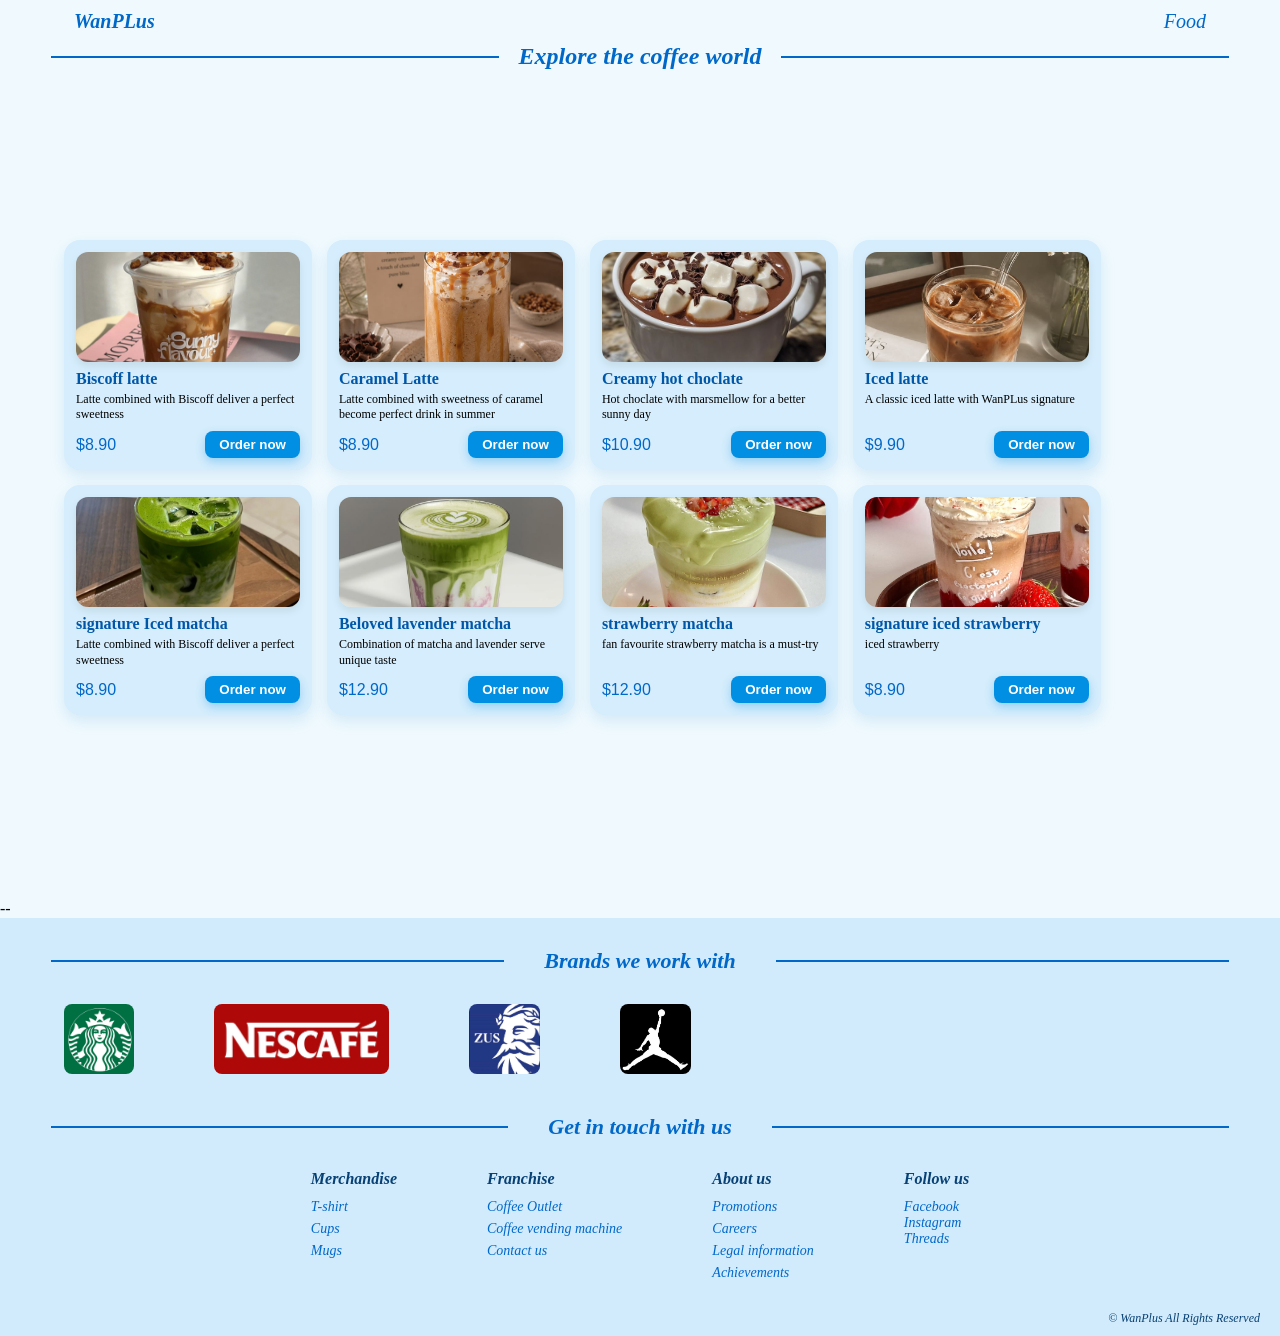
==== commit 61e03fcc: "enhance the ui ux" ====
--- a/drinks.html
+++ b/drinks.html
@@ -8,214 +8,218 @@
 </head>
 <body>
     <!-- !============header=====================-->
-    <header>
-        <div class="container">
-            <!-- ?logo area-->
-            <div class="logo-area">
-                <a href="index.html">WanPLus</a>
-            </div>
-
-            <!-- ?food button-->
-            <div class="food-drinks-button">
-                <a href="food.html" class="food/drinks-button">Food</a>
-            </div>
-        </div>
-    </header>
+    <div class="hero-wrapper">
+        <header>
+            <div class="container">
+                <!-- ?logo area-->
+                <div class="logo-area">
+                    <a href="index.html">WanPLus</a>
+                </div>
+
+                <!-- ?food button-->
+                <div class="food-drinks-button">
+                    <a href="food.html" class="food/drinks-button">Food</a>
+                </div>
+            </div>
+        </header>
     
-    <main>
-        <!-- !===============menu header================-->
-        <section class="menu-header">
-            <div class="container">
-                <h1>Explore the coffee world</h1>
-            </div>
-        </section>
-
-        <!-- !=============== menu card ================-->
-        <section class="menu-section">
-            <div class="container">
-                <div class="menu-grid">
-                    <!-- ! ================= menu card ==========================-->
-                    
-                    <!-- *drink 1 -->
-                    <article class="menu-card">
-                        <img src="images/coffee/biscoff.jpg" alt="biscoff">
-
-                        <!-- ? drink description-->
-                        <div class="menu-info">
-                            <div class="menu-description">
-                                <h2>Biscoff latte</h2>
-                                <p>Latte combined with Biscoff deliver a perfect sweetness</p>
-                            </div>
-
-                            <!-- ? price and order button-->
-                            <div class="menu-buttom">
-                                <span class="menu-price">
-                                    $8.90
-                                </span>
-
-                                <button class="order-button">Order now</button>
-                            </div>
-                        </div>
-                    </article>
-
-                    <!-- *drink 2 -->
-                    <article class="menu-card">
-                        <img src="images/coffee/caramel.jpg" alt="caramel">
-
-                        <!-- ? drink description-->
-                        <div class="menu-info">
-                            <div class="menu-description">
-                                <h2>Caramel Latte</h2>
-                                <p>Latte combined with sweetness of caramel become perfect drink in summer</p>
-                            </div>
-
-                            <!-- ? price and order button-->
-                            <div class="menu-buttom">
-                                <span class="menu-price">
-                                    $8.90
-                                </span>
-
-                                <button class="order-button">Order now</button>
-                            </div>
-                        </div>
-                    </article>
-
-                    <!-- *drink 3 -->
-                    <article class="menu-card">
-                        <img src="images/coffee/hot_choclate.jpg" alt="hot-choclate">
-
-                        <!-- ? drink description-->
-                        <div class="menu-info">
-                            <div class="menu-description">
-                                <h2>Creamy hot choclate</h2>
-                                <p>Hot choclate with marsmellow for a better sunny day</p>
-                            </div>
-
-                            <!-- ? price and order button-->
-                            <div class="menu-buttom">
-                                <span class="menu-price">
-                                    $10.90
-                                </span>
-
-                                <button class="order-button">Order now</button>
-                            </div>
-                        </div>
-                    </article>
-
-                    <!-- *drink 4 -->
-                    <article class="menu-card">
-                        <img src="images/coffee/iced_latte.jpg" alt="iced-latte">
-
-                        <!-- ? drink description-->
-                        <div class="menu-info">
-                            <div class="menu-description">
-                                <h2>Iced latte</h2>
-                                <p>A classic iced latte with WanPLus signature</p>
-                            </div>
-
-                            <!-- ? price and order button-->
-                            <div class="menu-buttom">
-                                <span class="menu-price">
-                                    $9.90
-                                </span>
-
-                                <button class="order-button">Order now</button>
-                            </div>
-                        </div>
-                    </article>
-
-                    <!-- *drink 5 -->
-                    <article class="menu-card">
-                        <img src="images/coffee/matcha.jpg" alt="matcha">
-
-                        <!-- ? drink description-->
-                        <div class="menu-info">
-                            <div class="menu-description">
-                                <h2>signature Iced matcha</h2>
-                                <p>Latte combined with Biscoff deliver a perfect sweetness</p>
-                            </div>
-
-                            <!-- ? price and order button-->
-                            <div class="menu-buttom">
-                                <span class="menu-price">
-                                    $8.90
-                                </span>
-
-                                <button class="order-button">Order now</button>
-                            </div>
-                        </div>
-                    </article>
-
-                    <!-- *drink 6 -->
-                    <article class="menu-card">
-                        <img src="images/coffee/matcha_purple.jpg" alt="matcha lavender">
-
-                        <!-- ? drink description-->
-                        <div class="menu-info">
-                            <div class="menu-description">
-                                <h2>Beloved lavender matcha</h2>
-                                <p>Combination of matcha and lavender serve unique taste</p>
-                            </div>
-
-                            <!-- ? price and order button-->
-                            <div class="menu-buttom">
-                                <span class="menu-price">
-                                    $12.90
-                                </span>
-
-                                <button class="order-button">Order now</button>
-                            </div>
-                        </div>
-                    </article>
-
-                    <!-- *drink 7 -->
-                    <article class="menu-card">
-                        <img src="images/coffee/strawberry_matcha.jpg" alt="strawberry matcha">
-
-                        <!-- ? drink description-->
-                        <div class="menu-info">
-                            <div class="menu-description">
-                                <h2>strawberry matcha</h2>
-                                <p>fan favourite strawberry matcha is a must-try </p>
-                            </div>
-
-                            <!-- ? price and order button-->
-                            <div class="menu-buttom">
-                                <span class="menu-price">
-                                    $12.90
-                                </span>
-
-                                <button class="order-button">Order now</button>
-                            </div>
-                        </div>
-                    </article>
-
-                    <!-- *drink 8 -->
-                    <article class="menu-card">
-                        <img src="images/coffee/strawberry.jpg" alt="strawberry">
-
-                        <!-- ? drink description-->
-                        <div class="menu-info">
-                            <div class="menu-description">
-                                <h2>signature iced strawberry</h2>
-                                <p>iced strawberry </p>
-                            </div>
-
-                            <!-- ? price and order button-->
-                            <div class="menu-buttom">
-                                <span class="menu-price">
-                                    $8.90
-                                </span>
-
-                                <button class="order-button">Order now</button>
-                            </div>
-                        </div>
-                    </article>
-                    <!-- !==================== end of drink card =========================-->
-                </div>
-            </div>
-        </section>
-    </main>
+        <main>
+            <!-- !===============menu header================-->
+            <section class="menu-header">
+                <div class="container">
+                    <h1>Explore the coffee world</h1>
+                </div>
+            </section>
+
+            <!-- !=============== menu card ================-->
+            <section class="menu-section">
+                <div class="container">
+                    <div class="menu-grid">
+                        <!-- ! ================= menu card ==========================-->
+                        
+                        <!-- *drink 1 -->
+                        <article class="menu-card">
+                            <img src="images/coffee/biscoff.jpg" alt="biscoff">
+
+                            <!-- ? drink description-->
+                            <div class="menu-info">
+                                <div class="menu-description">
+                                    <h2>Biscoff latte</h2>
+                                    <p>Latte combined with Biscoff deliver a perfect sweetness</p>
+                                </div>
+
+                                <!-- ? price and order button-->
+                                <div class="menu-buttom">
+                                    <span class="menu-price">
+                                        $8.90
+                                    </span>
+
+                                    <button class="order-button">Order now</button>
+                                </div>
+                            </div>
+                        </article>
+
+                        <!-- *drink 2 -->
+                        <article class="menu-card">
+                            <img src="images/coffee/caramel.jpg" alt="caramel">
+
+                            <!-- ? drink description-->
+                            <div class="menu-info">
+                                <div class="menu-description">
+                                    <h2>Caramel Latte</h2>
+                                    <p>Latte combined with sweetness of caramel become perfect drink in summer</p>
+                                </div>
+
+                                <!-- ? price and order button-->
+                                <div class="menu-buttom">
+                                    <span class="menu-price">
+                                        $8.90
+                                    </span>
+
+                                    <button class="order-button">Order now</button>
+                                </div>
+                            </div>
+                        </article>
+
+                        <!-- *drink 3 -->
+                        <article class="menu-card">
+                            <img src="images/coffee/hot_choclate.jpg" alt="hot-choclate">
+
+                            <!-- ? drink description-->
+                            <div class="menu-info">
+                                <div class="menu-description">
+                                    <h2>Creamy hot choclate</h2>
+                                    <p>Hot choclate with marsmellow for a better sunny day</p>
+                                </div>
+
+                                <!-- ? price and order button-->
+                                <div class="menu-buttom">
+                                    <span class="menu-price">
+                                        $10.90
+                                    </span>
+
+                                    <button class="order-button">Order now</button>
+                                </div>
+                            </div>
+                        </article>
+
+                        <!-- *drink 4 -->
+                        <article class="menu-card">
+                            <img src="images/coffee/iced_latte.jpg" alt="iced-latte">
+
+                            <!-- ? drink description-->
+                            <div class="menu-info">
+                                <div class="menu-description">
+                                    <h2>Iced latte</h2>
+                                    <p>A classic iced latte with WanPLus signature</p>
+                                </div>
+
+                                <!-- ? price and order button-->
+                                <div class="menu-buttom">
+                                    <span class="menu-price">
+                                        $9.90
+                                    </span>
+
+                                    <button class="order-button">Order now</button>
+                                </div>
+                            </div>
+                        </article>
+
+                        <!-- *drink 5 -->
+                        <article class="menu-card">
+                            <img src="images/coffee/matcha.jpg" alt="matcha">
+
+                            <!-- ? drink description-->
+                            <div class="menu-info">
+                                <div class="menu-description">
+                                    <h2>signature Iced matcha</h2>
+                                    <p>Latte combined with Biscoff deliver a perfect sweetness</p>
+                                </div>
+
+                                <!-- ? price and order button-->
+                                <div class="menu-buttom">
+                                    <span class="menu-price">
+                                        $8.90
+                                    </span>
+
+                                    <button class="order-button">Order now</button>
+                                </div>
+                            </div>
+                        </article>
+
+                        <!-- *drink 6 -->
+                        <article class="menu-card">
+                            <img src="images/coffee/matcha_purple.jpg" alt="matcha lavender">
+
+                            <!-- ? drink description-->
+                            <div class="menu-info">
+                                <div class="menu-description">
+                                    <h2>Beloved lavender matcha</h2>
+                                    <p>Combination of matcha and lavender serve unique taste</p>
+                                </div>
+
+                                <!-- ? price and order button-->
+                                <div class="menu-buttom">
+                                    <span class="menu-price">
+                                        $12.90
+                                    </span>
+
+                                    <button class="order-button">Order now</button>
+                                </div>
+                            </div>
+                        </article>
+
+                        <!-- *drink 7 -->
+                        <article class="menu-card">
+                            <img src="images/coffee/strawberry_matcha.jpg" alt="strawberry matcha">
+
+                            <!-- ? drink description-->
+                            <div class="menu-info">
+                                <div class="menu-description">
+                                    <h2>strawberry matcha</h2>
+                                    <p>fan favourite strawberry matcha is a must-try </p>
+                                </div>
+
+                                <!-- ? price and order button-->
+                                <div class="menu-buttom">
+                                    <span class="menu-price">
+                                        $12.90
+                                    </span>
+
+                                    <button class="order-button">Order now</button>
+                                </div>
+                            </div>
+                        </article>
+
+                        <!-- *drink 8 -->
+                        <article class="menu-card">
+                            <img src="images/coffee/strawberry.jpg" alt="strawberry">
+
+                            <!-- ? drink description-->
+                            <div class="menu-info">
+                                <div class="menu-description">
+                                    <h2>signature iced strawberry</h2>
+                                    <p>iced strawberry </p>
+                                </div>
+
+                                <!-- ? price and order button-->
+                                <div class="menu-buttom">
+                                    <span class="menu-price">
+                                        $8.90
+                                    </span>
+
+                                    <button class="order-button">Order now</button>
+                                </div>
+                            </div>
+                        </article>
+                        <!-- !==================== end of drink card =========================-->
+                    </div>
+                </div>
+            </section>
+        </main>
+    </div>
+    --
+    
 
     <!-- !=================== footer ====================================-->
     <footer>
--- a/style.css
+++ b/style.css
@@ -1,11 +1,36 @@
+html {
+    scroll-behavior: smooth;
+}
+
 body {
     background-color: #F0FAFE;
+    margin: 0;
 }
 
 .container {
     display: flex;
     align-items: center;
     justify-content: space-between;
+    width: 90%;
+    max-width: 1300px;
+    margin: 0 auto;
+    box-sizing: border-box;
+}
+
+/* ==========================================================================
+   HERO WRAPPER: Guarantees header + main fill exactly 100% of screen view height
+   ========================================================================== */
+.hero-wrapper {
+    min-height: 100vh;
+    display: flex;
+    flex-direction: column;
+    justify-content: space-between;
+    box-sizing: border-box;
+    padding-bottom: 20px;
+}
+
+header {
+    padding: 10px 0;
 }
 
 .logo-area a {
@@ -14,6 +39,7 @@
     font-size: 20px;
     margin: 10px;
     font-style: italic;
+    font-weight: bold;
 }
 
 .food-drinks-button a {
@@ -22,6 +48,11 @@
     font-size: 20px;
     margin: 10px;
     font-style: italic;
+    transition: color 0.3s ease;
+}
+
+.food-drinks-button a:hover {
+    color: #004080;
 }
 
 .menu-header {
@@ -29,28 +60,66 @@
     align-items: center;
     justify-content: center;
     font-style: italic;
+    width: 100%;
+    margin-bottom: 5px;
+}
+
+/* Title Lines stretching wider without hitting outer browser edges */
+.menu-header .container,
+.section-title {
+    display: flex;
+    align-items: center;
+    justify-content: center;
+    gap: 20px;
+    width: 92%;
+    max-width: 1400px;
+    margin: 0 auto;
+}
+
+.menu-header .container::before,
+.menu-header .container::after,
+.section-title .line {
+    content: "";
+    flex: 1;
+    height: 2px;
+    background-color: #0068C9;
+    display: block;
 }
 
 .container h1 {
     color: #0068C9;
+    margin: 0;
+    font-size: 24px;
+    white-space: nowrap;
 }
 
 main {
-    height: 100vh;
-    overflow: hidden;
+    flex: 1;
+    display: flex;
+    flex-direction: column;
+    justify-content: center;
 }
 
 
 /* !============================= menu grid and card ======================= */
+
+.menu-section {
+    display: flex;
+    justify-content: center;
+    align-items: center;
+    flex: 1;
+}
 
 .menu-grid {
     display: grid;
-    grid-template-columns: repeat(4,1fr);
+    grid-template-columns: repeat(4, 1fr);
     grid-template-rows: repeat(2, auto);
-    gap: 20px;
-    padding: 20px;
+    gap: 15px;
+    padding: 10px 0;
     align-items: stretch;
-    min-height: 400px;
+    justify-content: center;
+    width: 90%;
+    max-width: 1300px;
 }
 
 .menu-card {
@@ -58,19 +127,36 @@
     display: flex;
     align-items: center;
     flex-direction: column;
-    padding: 20px;
-    border-radius: 20px;
+    padding: 12px;
+    border-radius: 16px;
+    box-shadow: 0 6px 16px rgba(0, 104, 201, 0.12);
+    transition: transform 0.3s ease, box-shadow 0.3s ease;
+}
+
+/* Card Hover Animation */
+.menu-card:hover {
+    transform: translateY(-4px);
+    box-shadow: 0 10px 20px rgba(0, 104, 201, 0.22);
 }
 
 .menu-card img {
-    width: 200px;
-    height: 200px;
-    border-radius: 20px;
+    width: 100%;
+    height: 110px;
+    border-radius: 12px;
     object-fit: cover;
+    box-shadow: 0 4px 8px rgba(0, 0, 0, 0.08);
 }
 
 .menu-description h2 {
     color: #0057A8;
+    font-size: 16px;
+    margin: 8px 0 4px 0;
+}
+
+.menu-description p {
+    font-size: 12px;
+    margin: 0 0 8px 0;
+    line-height: 1.3;
 }
 
 .menu-info {
@@ -86,63 +172,136 @@
     align-items: center;
     justify-content: space-between;
     width: 100%;
-}
-
+    margin-top: auto;
+}
+
+/* Button Styling & Hover Animations */
 .order-button {
     background-color: #008FE3;
     color: white;
     width: auto;
     height: auto;
-    padding: 7px;
-    border-radius: 10px;
+    padding: 6px 14px;
+    border: none;
+    border-radius: 8px;
+    cursor: pointer;
+    font-weight: bold;
+    box-shadow: 0 4px 10px rgba(0, 143, 227, 0.3);
+    transition: all 0.25s ease;
+}
+
+.order-button:hover {
+    background-color: #0068C9;
+    transform: translateY(-2px);
+    box-shadow: 0 6px 14px rgba(0, 104, 201, 0.4);
+}
+
+.order-button:active {
+    transform: translateY(0);
+    box-shadow: 0 2px 5px rgba(0, 104, 201, 0.3);
 }
 
 .menu-price {
     color: #0068C9;
-    font-size: 18px;
-    font-family: Impact, Haettenschweiler, 'Arial Narrow Bold', sans-serif
-}
-
-
-/* !============================= footer ======================= */
+    font-size: 16px;
+    font-family: Impact, Haettenschweiler, 'Arial Narrow Bold', sans-serif;
+}
+
+
+/* !============================= footer (Scrolls below 100vh) ======================= */
+footer {
+    width: 100%;
+    background-color: #D1EBFC;
+    padding: 20px 0 10px 0;
+}
 
 .brand-section {
     display: flex;
     flex-direction: column;
     align-items: center;
     justify-content: center;
+    margin-bottom: 30px;
 }
 
 .section-title h2 {
     color: #0068C9;
     font-style: italic;
-    margin: 20px;
-    justify-content: center;
-    align-items: center;
-    display: flex;
+    margin: 0;
+    justify-content: center;
+    align-items: center;
+    display: flex;
+    padding: 10px 20px;
+    white-space: nowrap;
+    font-size: 22px;
 }
 
 /* !============================= brands list ======================= */
 .brand-list img {
     width: auto;
-    height: 200px;
+    height: 70px;
     object-fit: contain;
-    border-radius: 10px;
+    border-radius: 8px;
 }
 
 .brand-list {
     display: flex;
-    gap: 90px;
+    gap: 80px;
+    justify-content: center;
+    align-items: center;
+    margin-top: 20px;
 }
 
 /* !============================= contact us (footer detail) ======================= */
 .footer-content {
     display: flex;
-    align-items: center;
-    justify-content: space-between;
+    align-items: flex-start;
+    justify-content: center;
     gap: 90px;
+    width: 100%;
+    padding: 20px 0;
 }
 
 .footer-collumn {
-    gap: 20px;
+    display: flex;
+    flex-direction: column;
+    gap: 6px;
+}
+
+.footer-collumn a {
+    text-decoration: none;
+    color: #0068C9;
+    font-style: italic;
+    font-size: 14px;
+    transition: color 0.2s ease;
+}
+
+.footer-collumn a:hover {
+    color: #004080;
+}
+
+.footer-collumn h3 {
+    text-decoration: none;
+    color: #064075;
+    font-style: italic;
+    margin: 0 0 5px 0;
+    font-size: 16px;
+}
+
+.social-links {
+    display: flex;
+    flex-direction: column;
+}
+
+/* !============================= copyright ======================= */
+.copyright p {
+    color: #064075;
+    font-style: italic;
+    margin: 0;
+    font-size: 12px;
+}
+
+.copyright {
+    display: flex;
+    justify-content: flex-end;
+    padding: 10px 20px 0 0;
 }
